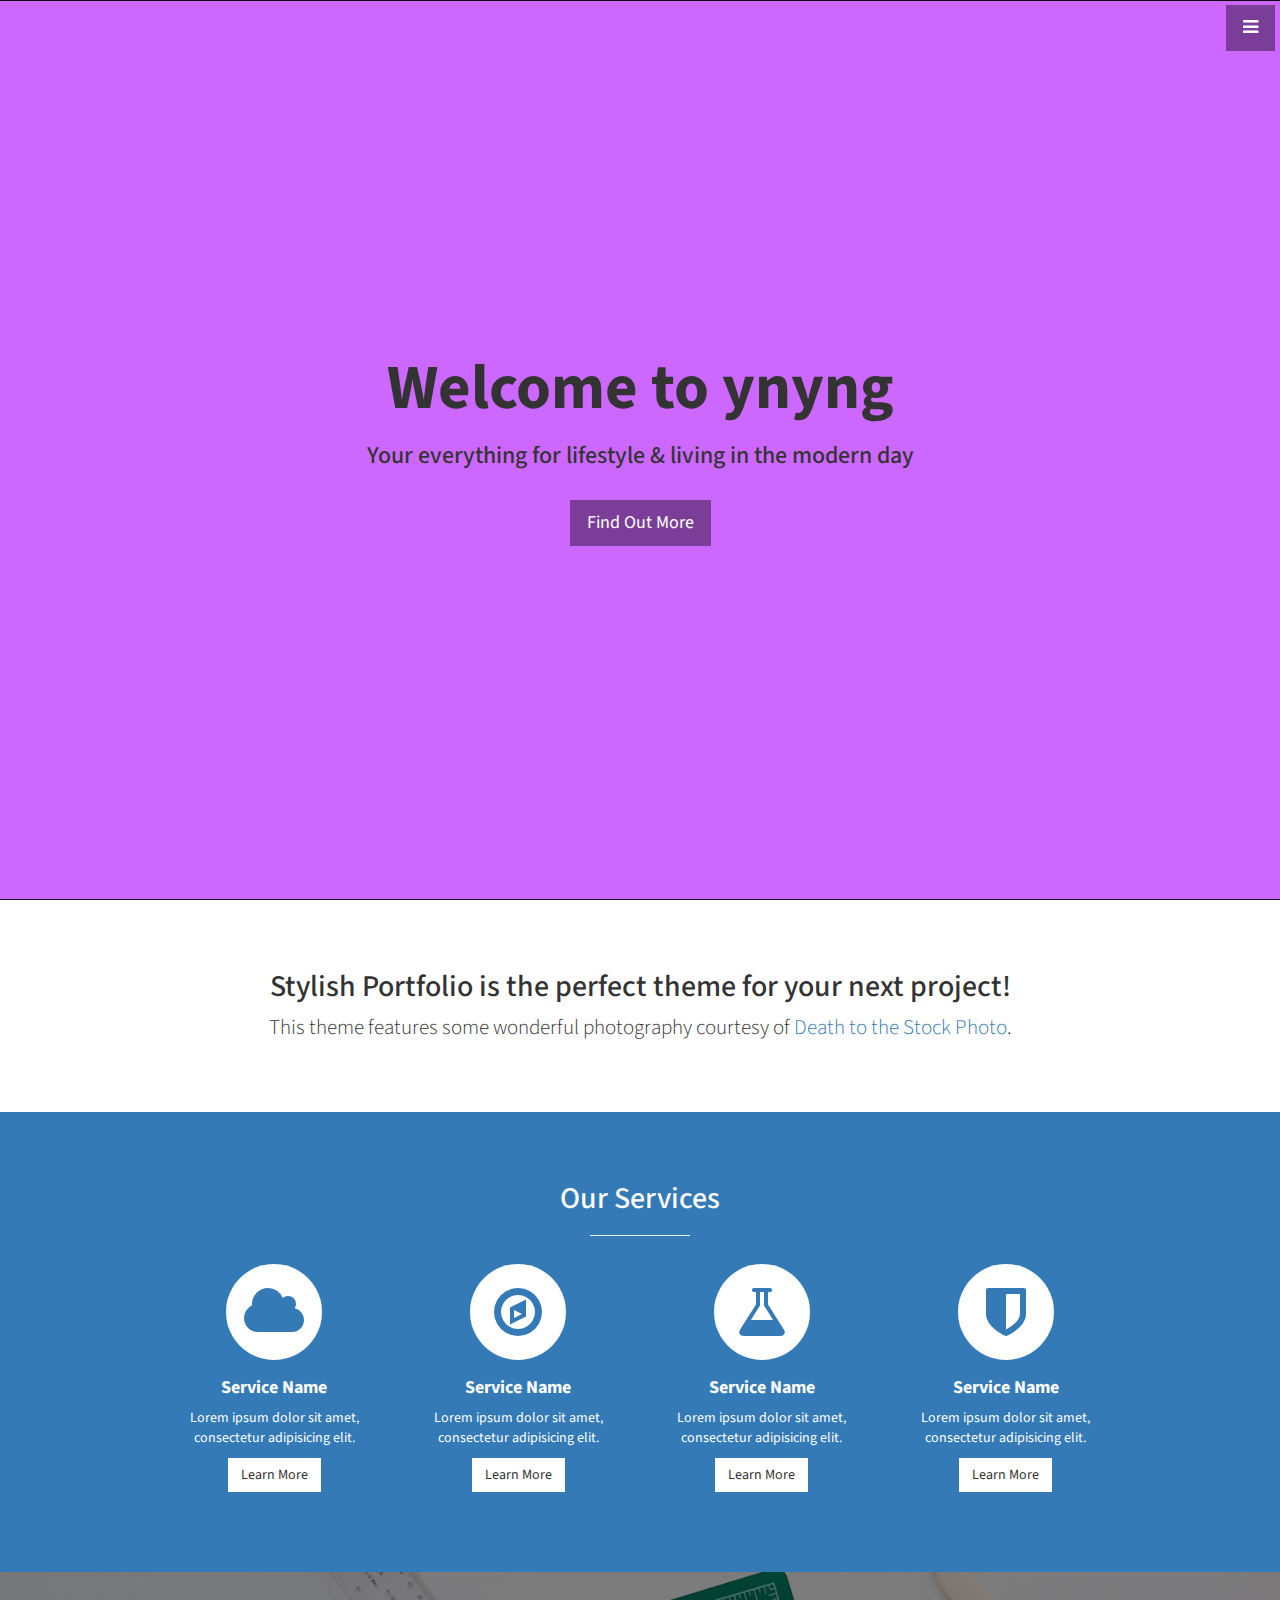
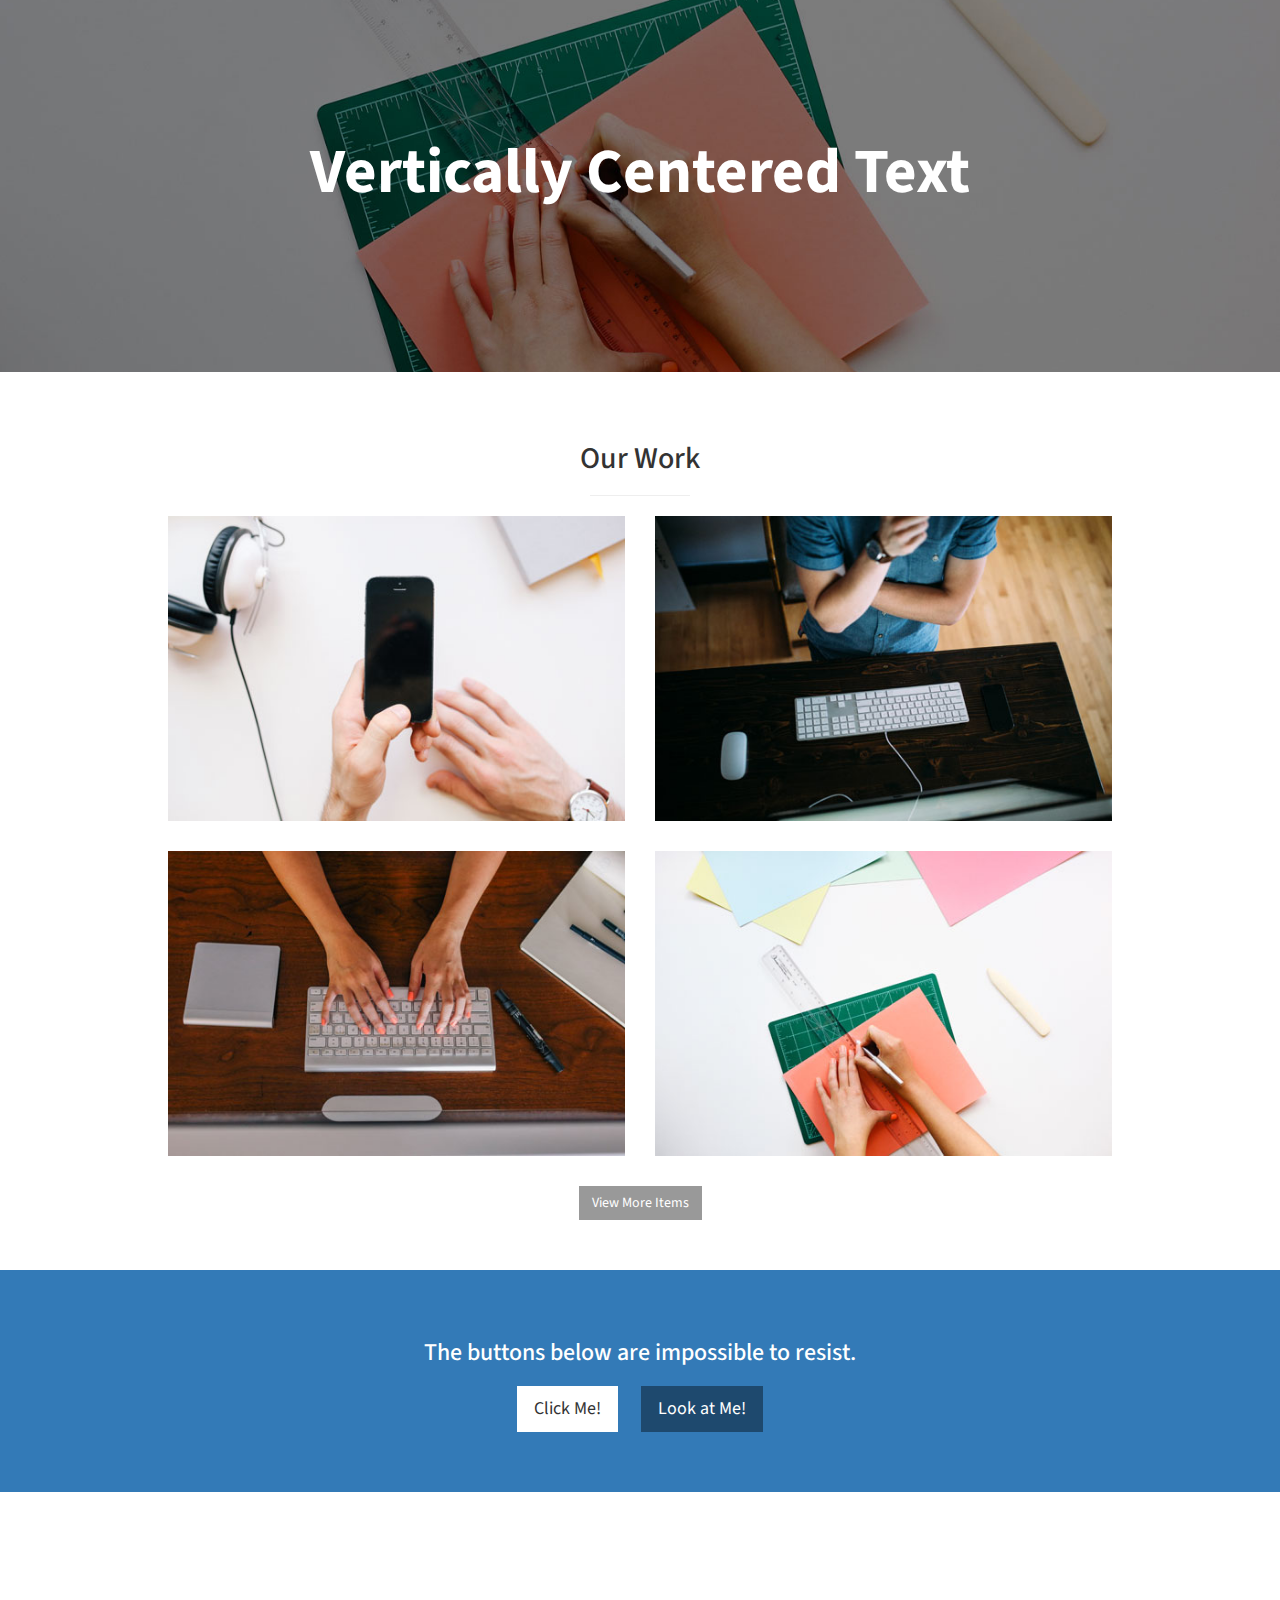
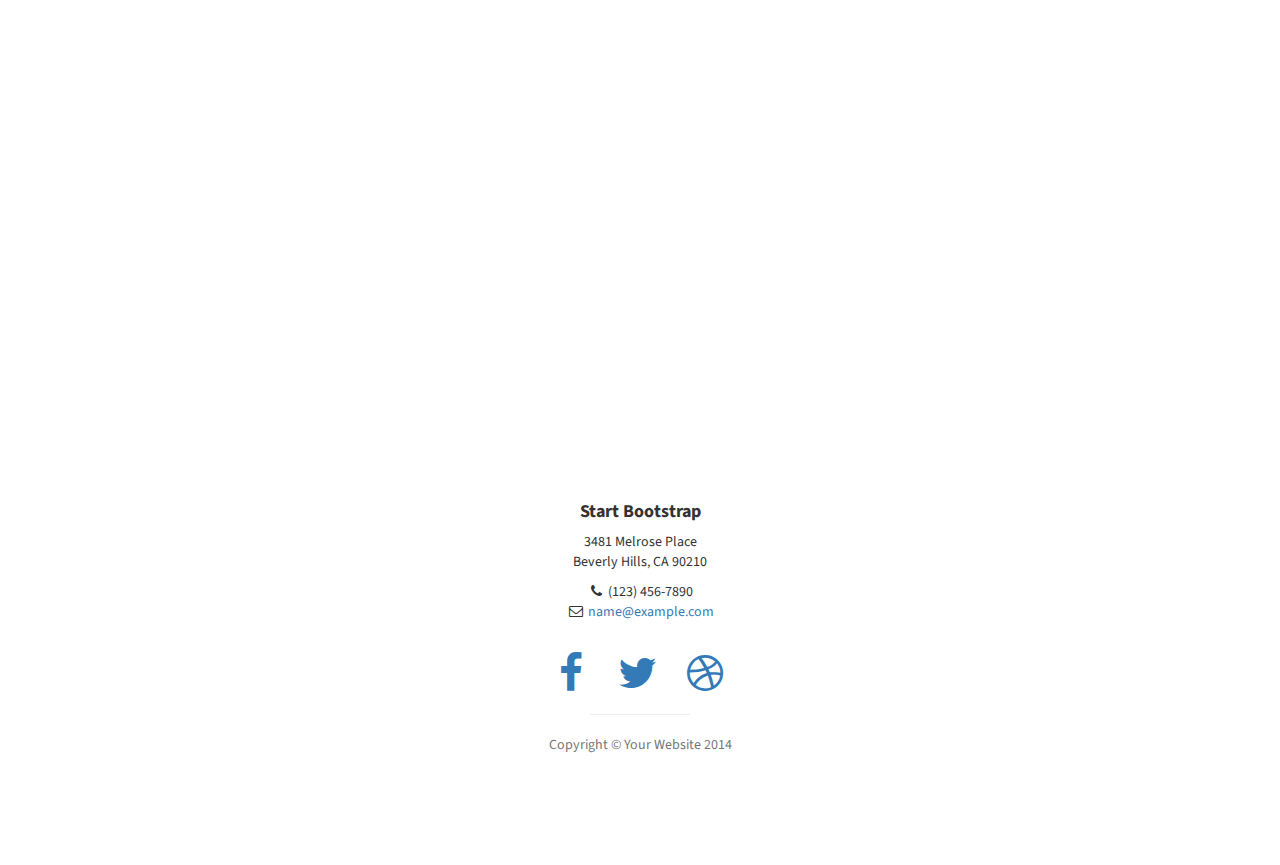
==== archive.html @ df7b53bc "Add files via upload" ====
<!DOCTYPE html>
<html lang="en">

<head>

    <meta charset="utf-8">
    <meta http-equiv="X-UA-Compatible" content="IE=edge">
    <meta name="viewport" content="width=device-width, initial-scale=1">
    <meta name="description" content="">
    <meta name="author" content="">

    <title>get it goin</title>

    <!-- Bootstrap Core CSS -->
    <link href="css/bootstrap.min.css" rel="stylesheet">

    <!-- Custom CSS -->
    <link href="css/stylish-portfolio.css" rel="stylesheet">

    <!-- Custom Fonts -->
    <link href="font-awesome/css/font-awesome.min.css" rel="stylesheet" type="text/css">
    <link href="https://fonts.googleapis.com/css?family=Source+Sans+Pro:300,400,700,300italic,400italic,700italic" rel="stylesheet" type="text/css">

    <!-- HTML5 Shim and Respond.js IE8 support of HTML5 elements and media queries -->
    <!-- WARNING: Respond.js doesn't work if you view the page via file:// -->
    <!--[if lt IE 9]>
        <script src="https://oss.maxcdn.com/libs/html5shiv/3.7.0/html5shiv.js"></script>
        <script src="https://oss.maxcdn.com/libs/respond.js/1.4.2/respond.min.js"></script>
    <![endif]-->

</head>

<body>

    <!-- Navigation -->
    <a id="menu-toggle" href="#" class="btn btn-dark btn-lg toggle"><i class="fa fa-bars"></i></a>
    <nav id="sidebar-wrapper">
        <ul class="sidebar-nav">
            <a id="menu-close" href="#" class="btn btn-light btn-lg pull-right toggle"><i class="fa fa-times"></i></a>
            <li class="sidebar-brand">
                <a href="#top" onclick=$("#menu-close").click();>Start Bootstrap</a>
            </li>
            <li>
                <a href="#top" onclick=$("#menu-close").click();>Shop</a>
            </li>
            <li>
                <a href="#about" onclick=$("#menu-close").click();>Eat</a>
            </li>
            <li>
                <a href="#services" onclick=$("#menu-close").click();>News</a>
            </li>
            <li>
                <a href="#portfolio" onclick=$("#menu-close").click();>Archive</a>
            </li>
            <li>
                <a href="#contact" onclick=$("#menu-close").click();>Contact</a>
            </li>
        </ul>
    </nav>

    <!-- Header -->
    <header id="top" class="header">
        <div class="text-vertical-center">
            <h1>Welcome to ynyng</h1>
            <h3>Your everything for lifestyle &amp; living in the modern day</h3>
            <br>
            <a href="#about" class="btn btn-dark btn-lg">Find Out More</a>
        </div>
    </header>

    <!-- About -->
    <section id="about" class="about">
        <div class="container">
            <div class="row">
                <div class="col-lg-12 text-center">
                    <h2>Stylish Portfolio is the perfect theme for your next project!</h2>
                    <p class="lead">This theme features some wonderful photography courtesy of <a target="_blank" href="http://join.deathtothestockphoto.com/">Death to the Stock Photo</a>.</p>
                </div>
            </div>
            <!-- /.row -->
        </div>
        <!-- /.container -->
    </section>

    <!-- Services -->
    <!-- The circle icons use Font Awesome's stacked icon classes. For more information, visit http://fontawesome.io/examples/ -->
    <section id="services" class="services bg-primary">
        <div class="container">
            <div class="row text-center">
                <div class="col-lg-10 col-lg-offset-1">
                    <h2>Our Services</h2>
                    <hr class="small">
                    <div class="row">
                        <div class="col-md-3 col-sm-6">
                            <div class="service-item">
                                <span class="fa-stack fa-4x">
                                <i class="fa fa-circle fa-stack-2x"></i>
                                <i class="fa fa-cloud fa-stack-1x text-primary"></i>
                            </span>
                                <h4>
                                    <strong>Service Name</strong>
                                </h4>
                                <p>Lorem ipsum dolor sit amet, consectetur adipisicing elit.</p>
                                <a href="#" class="btn btn-light">Learn More</a>
                            </div>
                        </div>
                        <div class="col-md-3 col-sm-6">
                            <div class="service-item">
                                <span class="fa-stack fa-4x">
                                <i class="fa fa-circle fa-stack-2x"></i>
                                <i class="fa fa-compass fa-stack-1x text-primary"></i>
                            </span>
                                <h4>
                                    <strong>Service Name</strong>
                                </h4>
                                <p>Lorem ipsum dolor sit amet, consectetur adipisicing elit.</p>
                                <a href="#" class="btn btn-light">Learn More</a>
                            </div>
                        </div>
                        <div class="col-md-3 col-sm-6">
                            <div class="service-item">
                                <span class="fa-stack fa-4x">
                                <i class="fa fa-circle fa-stack-2x"></i>
                                <i class="fa fa-flask fa-stack-1x text-primary"></i>
                            </span>
                                <h4>
                                    <strong>Service Name</strong>
                                </h4>
                                <p>Lorem ipsum dolor sit amet, consectetur adipisicing elit.</p>
                                <a href="#" class="btn btn-light">Learn More</a>
                            </div>
                        </div>
                        <div class="col-md-3 col-sm-6">
                            <div class="service-item">
                                <span class="fa-stack fa-4x">
                                <i class="fa fa-circle fa-stack-2x"></i>
                                <i class="fa fa-shield fa-stack-1x text-primary"></i>
                            </span>
                                <h4>
                                    <strong>Service Name</strong>
                                </h4>
                                <p>Lorem ipsum dolor sit amet, consectetur adipisicing elit.</p>
                                <a href="#" class="btn btn-light">Learn More</a>
                            </div>
                        </div>
                    </div>
                    <!-- /.row (nested) -->
                </div>
                <!-- /.col-lg-10 -->
            </div>
            <!-- /.row -->
        </div>
        <!-- /.container -->
    </section>

    <!-- Callout -->
    <aside class="callout">
        <div class="text-vertical-center">
            <h1>Vertically Centered Text</h1>
        </div>
    </aside>

    <!-- Portfolio -->
    <section id="portfolio" class="portfolio">
        <div class="container">
            <div class="row">
                <div class="col-lg-10 col-lg-offset-1 text-center">
                    <h2>Our Work</h2>
                    <hr class="small">
                    <div class="row">
                        <div class="col-md-6">
                            <div class="portfolio-item">
                                <a href="#">
                                    <img class="img-portfolio img-responsive" src="img/portfolio-1.jpg">
                                </a>
                            </div>
                        </div>
                        <div class="col-md-6">
                            <div class="portfolio-item">
                                <a href="#">
                                    <img class="img-portfolio img-responsive" src="img/portfolio-2.jpg">
                                </a>
                            </div>
                        </div>
                        <div class="col-md-6">
                            <div class="portfolio-item">
                                <a href="#">
                                    <img class="img-portfolio img-responsive" src="img/portfolio-3.jpg">
                                </a>
                            </div>
                        </div>
                        <div class="col-md-6">
                            <div class="portfolio-item">
                                <a href="#">
                                    <img class="img-portfolio img-responsive" src="img/portfolio-4.jpg">
                                </a>
                            </div>
                        </div>
                    </div>
                    <!-- /.row (nested) -->
                    <a href="#" class="btn btn-dark">View More Items</a>
                </div>
                <!-- /.col-lg-10 -->
            </div>
            <!-- /.row -->
        </div>
        <!-- /.container -->
    </section>

    <!-- Call to Action -->
    <aside class="call-to-action bg-primary">
        <div class="container">
            <div class="row">
                <div class="col-lg-12 text-center">
                    <h3>The buttons below are impossible to resist.</h3>
                    <a href="#" class="btn btn-lg btn-light">Click Me!</a>
                    <a href="#" class="btn btn-lg btn-dark">Look at Me!</a>
                </div>
            </div>
        </div>
    </aside>

    <!-- Map -->
    <section id="contact" class="map">
        <iframe width="100%" height="100%" frameborder="0" scrolling="no" marginheight="0" marginwidth="0" src="https://maps.google.com/maps?f=q&amp;source=s_q&amp;hl=en&amp;geocode=&amp;q=Twitter,+Inc.,+Market+Street,+San+Francisco,+CA&amp;aq=0&amp;oq=twitter&amp;sll=28.659344,-81.187888&amp;sspn=0.128789,0.264187&amp;ie=UTF8&amp;hq=Twitter,+Inc.,+Market+Street,+San+Francisco,+CA&amp;t=m&amp;z=15&amp;iwloc=A&amp;output=embed"></iframe>
        <br />
        <small>
            <a href="https://maps.google.com/maps?f=q&amp;source=embed&amp;hl=en&amp;geocode=&amp;q=Twitter,+Inc.,+Market+Street,+San+Francisco,+CA&amp;aq=0&amp;oq=twitter&amp;sll=28.659344,-81.187888&amp;sspn=0.128789,0.264187&amp;ie=UTF8&amp;hq=Twitter,+Inc.,+Market+Street,+San+Francisco,+CA&amp;t=m&amp;z=15&amp;iwloc=A"></a>
        </small>
    </section>

    <!-- Footer -->
    <footer>
        <div class="container">
            <div class="row">
                <div class="col-lg-10 col-lg-offset-1 text-center">
                    <h4><strong>Start Bootstrap</strong>
                    </h4>
                    <p>3481 Melrose Place
                        <br>Beverly Hills, CA 90210</p>
                    <ul class="list-unstyled">
                        <li><i class="fa fa-phone fa-fw"></i> (123) 456-7890</li>
                        <li><i class="fa fa-envelope-o fa-fw"></i> <a href="mailto:name@example.com">name@example.com</a>
                        </li>
                    </ul>
                    <br>
                    <ul class="list-inline">
                        <li>
                            <a href="#"><i class="fa fa-facebook fa-fw fa-3x"></i></a>
                        </li>
                        <li>
                            <a href="#"><i class="fa fa-twitter fa-fw fa-3x"></i></a>
                        </li>
                        <li>
                            <a href="#"><i class="fa fa-dribbble fa-fw fa-3x"></i></a>
                        </li>
                    </ul>
                    <hr class="small">
                    <p class="text-muted">Copyright &copy; Your Website 2014</p>
                </div>
            </div>
        </div>
        <a id="to-top" href="#top" class="btn btn-dark btn-lg"><i class="fa fa-chevron-up fa-fw fa-1x"></i></a>
    </footer>

    <!-- jQuery -->
    <script src="js/jquery.js"></script>

    <!-- Bootstrap Core JavaScript -->
    <script src="js/bootstrap.min.js"></script>

    <!-- Custom Theme JavaScript -->
    <script>
    // Closes the sidebar menu
    $("#menu-close").click(function(e) {
        e.preventDefault();
        $("#sidebar-wrapper").toggleClass("active");
    });
    // Opens the sidebar menu
    $("#menu-toggle").click(function(e) {
        e.preventDefault();
        $("#sidebar-wrapper").toggleClass("active");
    });
    // Scrolls to the selected menu item on the page
    $(function() {
        $('a[href*=#]:not([href=#],[data-toggle],[data-target],[data-slide])').click(function() {
            if (location.pathname.replace(/^\//, '') == this.pathname.replace(/^\//, '') || location.hostname == this.hostname) {
                var target = $(this.hash);
                target = target.length ? target : $('[name=' + this.hash.slice(1) + ']');
                if (target.length) {
                    $('html,body').animate({
                        scrollTop: target.offset().top
                    }, 1000);
                    return false;
                }
            }
        });
    });
    //#to-top button appears after scrolling
    var fixed = false;
    $(document).scroll(function() {
        if ($(this).scrollTop() > 250) {
            if (!fixed) {
                fixed = true;
                // $('#to-top').css({position:'fixed', display:'block'});
                $('#to-top').show("slow", function() {
                    $('#to-top').css({
                        position: 'fixed',
                        display: 'block'
                    });
                });
            }
        } else {
            if (fixed) {
                fixed = false;
                $('#to-top').hide("slow", function() {
                    $('#to-top').css({
                        display: 'none'
                    });
                });
            }
        }
    });
    // Disable Google Maps scrolling
    // See http://stackoverflow.com/a/25904582/1607849
    // Disable scroll zooming and bind back the click event
    var onMapMouseleaveHandler = function(event) {
        var that = $(this);
        that.on('click', onMapClickHandler);
        that.off('mouseleave', onMapMouseleaveHandler);
        that.find('iframe').css("pointer-events", "none");
    }
    var onMapClickHandler = function(event) {
            var that = $(this);
            // Disable the click handler until the user leaves the map area
            that.off('click', onMapClickHandler);
            // Enable scrolling zoom
            that.find('iframe').css("pointer-events", "auto");
            // Handle the mouse leave event
            that.on('mouseleave', onMapMouseleaveHandler);
        }
        // Enable map zooming with mouse scroll when the user clicks the map
    $('.map').on('click', onMapClickHandler);
    </script>

</body>

</html>
---- css/stylish-portfolio.css ----
/*!
 * Start Bootstrap - Stylish Portfolio (http://startbootstrap.com/)
 * Copyright 2013-2016 Start Bootstrap
 * Licensed under MIT (https://github.com/BlackrockDigital/startbootstrap/blob/gh-pages/LICENSE)
 */

/* Global Styles */

html,
body {
    width: 100%;
    height: 100%;
}

body {
    font-family: "Source Sans Pro","Helvetica Neue",Helvetica,Arial,sans-serif;
}

.text-vertical-center {
    display: table-cell;
    text-align: center;
    vertical-align: middle;
}

.text-vertical-center h1 {
    margin: 0;
    padding: 0;
    font-size: 4.5em;
    font-weight: 700;
}

/* Custom Button Styles */

.btn-dark {
    border-radius: 0;
    color: #fff;
    background-color: rgba(0,0,0,0.4);
}

.btn-dark:hover,
.btn-dark:focus,
.btn-dark:active {
    color: #fff;
    background-color: rgba(0,0,0,0.7);
}

.btn-light {
    border-radius: 0;
    color: #333;
    background-color: rgb(255,255,255);
}

.btn-light:hover,
.btn-light:focus,
.btn-light:active {
    color: #333;
    background-color: rgba(255,255,255,0.8);
}

/* Custom Horizontal Rule */

hr.small {
    max-width: 100px;
}

/* Side Menu */

#sidebar-wrapper {
    z-index: 1000;
    position: fixed;
    right: 0;
    width: 250px;
    height: 100%;
    transform: translateX(250px);
    overflow-y: auto;
    background: #222;
    -webkit-transition: all 0.4s ease 0s;
    -moz-transition: all 0.4s ease 0s;
    -ms-transition: all 0.4s ease 0s;
    -o-transition: all 0.4s ease 0s;
    transition: all 0.4s ease 0s;
}

.sidebar-nav {
    position: absolute;
    top: 0;
    width: 250px;
    margin: 0;
    padding: 0;
    list-style: none;
}

.sidebar-nav li {
    text-indent: 20px;
    line-height: 40px;
}

.sidebar-nav li a {
    display: block;
    text-decoration: none;
    color: #999;
}

.sidebar-nav li a:hover {
    text-decoration: none;
    color: #fff;
    background: rgba(255,255,255,0.2);
}

.sidebar-nav li a:active,
.sidebar-nav li a:focus {
    text-decoration: none;
}

.sidebar-nav > .sidebar-brand {
    height: 55px;
    font-size: 18px;
    line-height: 55px;
}

.sidebar-nav > .sidebar-brand a {
    color: #999;
}

.sidebar-nav > .sidebar-brand a:hover {
    color: #fff;
    background: none;
}

#menu-toggle {
    z-index: 1;
    position: fixed;
    top: 0;
    right: 0;
}

#sidebar-wrapper.active {
    right: 250px;
    width: 250px;
    -webkit-transition: all 0.4s ease 0s;
    -moz-transition: all 0.4s ease 0s;
    -ms-transition: all 0.4s ease 0s;
    -o-transition: all 0.4s ease 0s;
    transition: all 0.4s ease 0s;
}

.toggle {
    margin: 5px 5px 0 0;
}

/* Header */

.header {
    display: table;
    position: relative;
    width: 100%;
    height: 100%;
    background: url(../img/rect2985.png) no-repeat center center scroll;
    -webkit-background-size: cover;
    -moz-background-size: cover;
    background-size: cover;
    -o-background-size: cover;
}

/* About */

.about {
    padding: 50px 0;
}

/* Services */

.services {
    padding: 50px 0;
}

.service-item {
    margin-bottom: 30px;
}

/* Callout */

.callout {
    display: table;
    width: 100%;
    height: 400px;
    color: #fff;
    background: url(../img/callout.jpg) no-repeat center center scroll;
    -webkit-background-size: cover;
    -moz-background-size: cover;
    background-size: cover;
    -o-background-size: cover;
}

/* Portfolio */

.portfolio {
    padding: 50px 0;
}

.portfolio-item {
    margin-bottom: 30px;
}

.img-portfolio {
    margin: 0 auto;
}

.img-portfolio:hover {
    opacity: 0.8;
}

/* Call to Action */

.call-to-action {
    padding: 50px 0;
}

.call-to-action .btn {
    margin: 10px;
}

/* Map */

.map {
    height: 500px;
}

@media(max-width:768px) {
    .map {
        height: 75%;
    }
}

.map iframe {
    pointer-events: none;
}

/* Footer */

footer {
    padding: 100px 0;
}

#to-top {
  display: none;
  position: fixed;
  bottom: 5px;
  right: 5px;
}
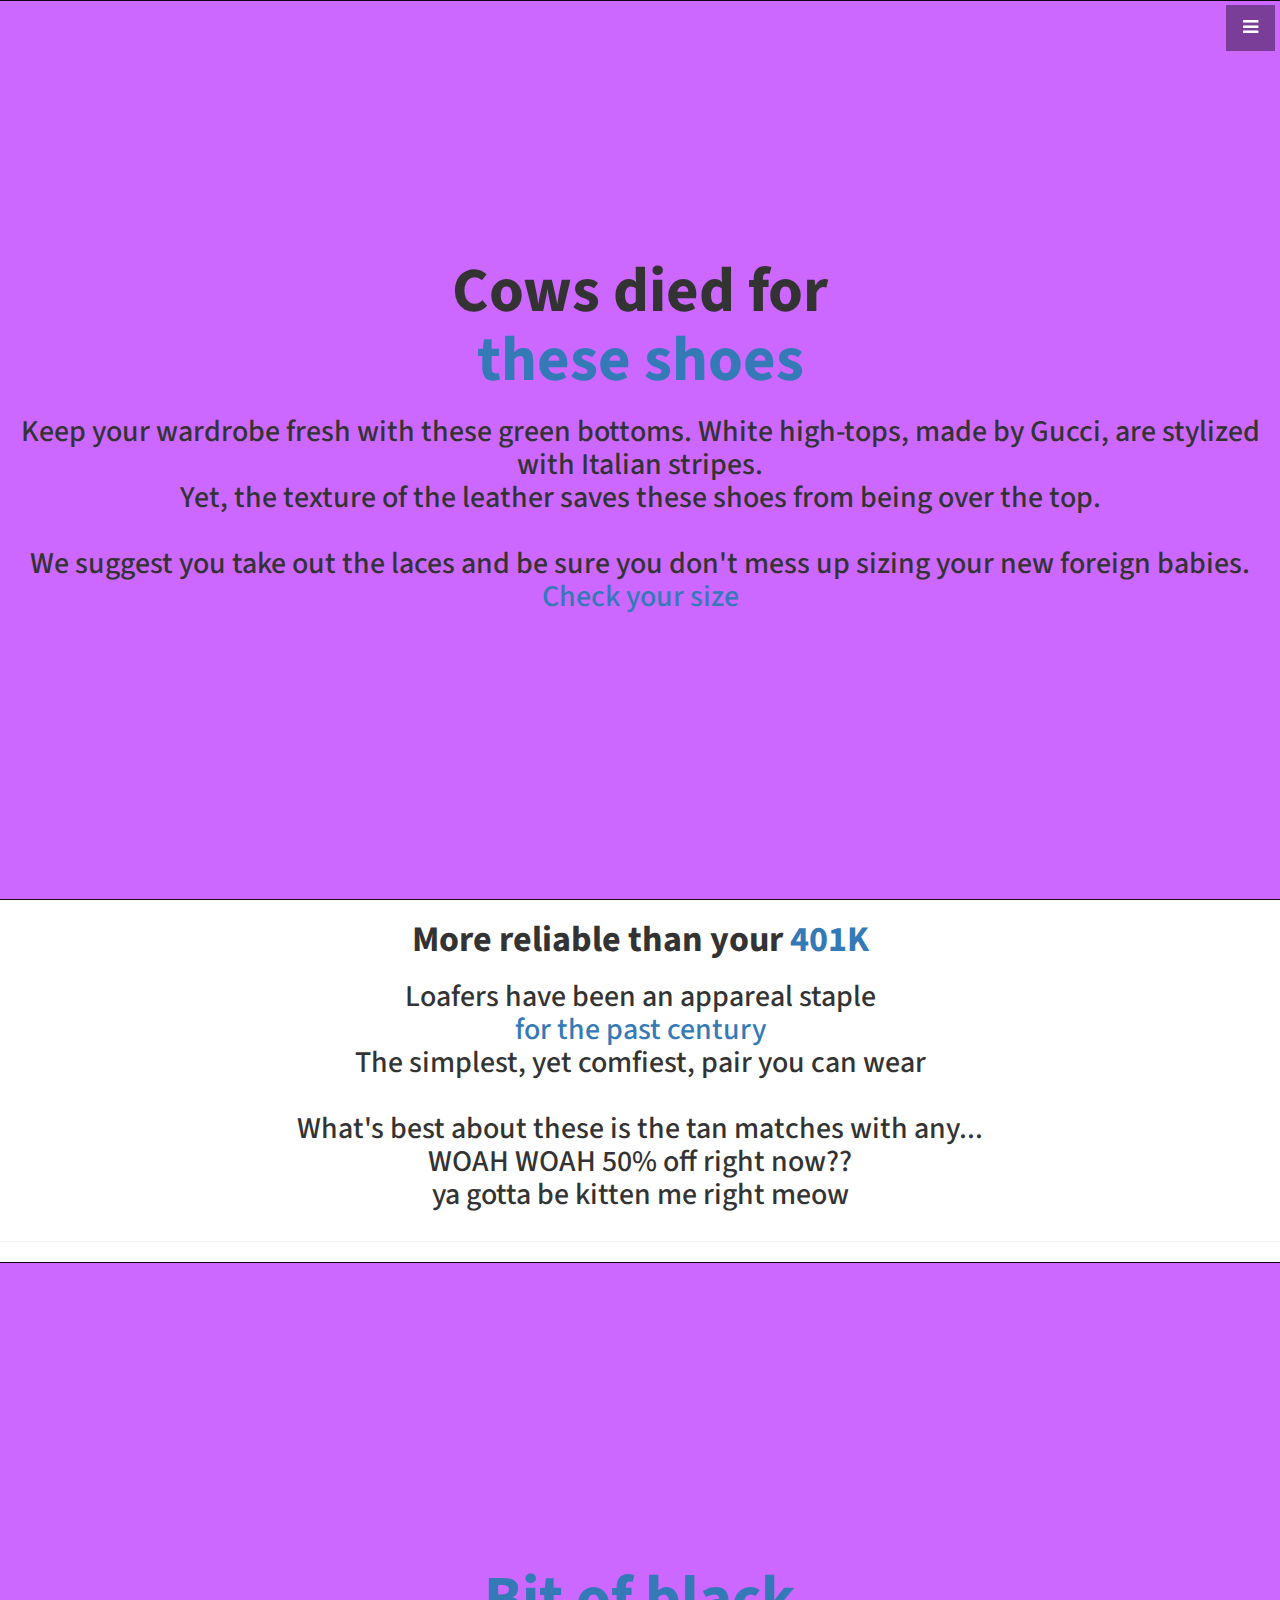
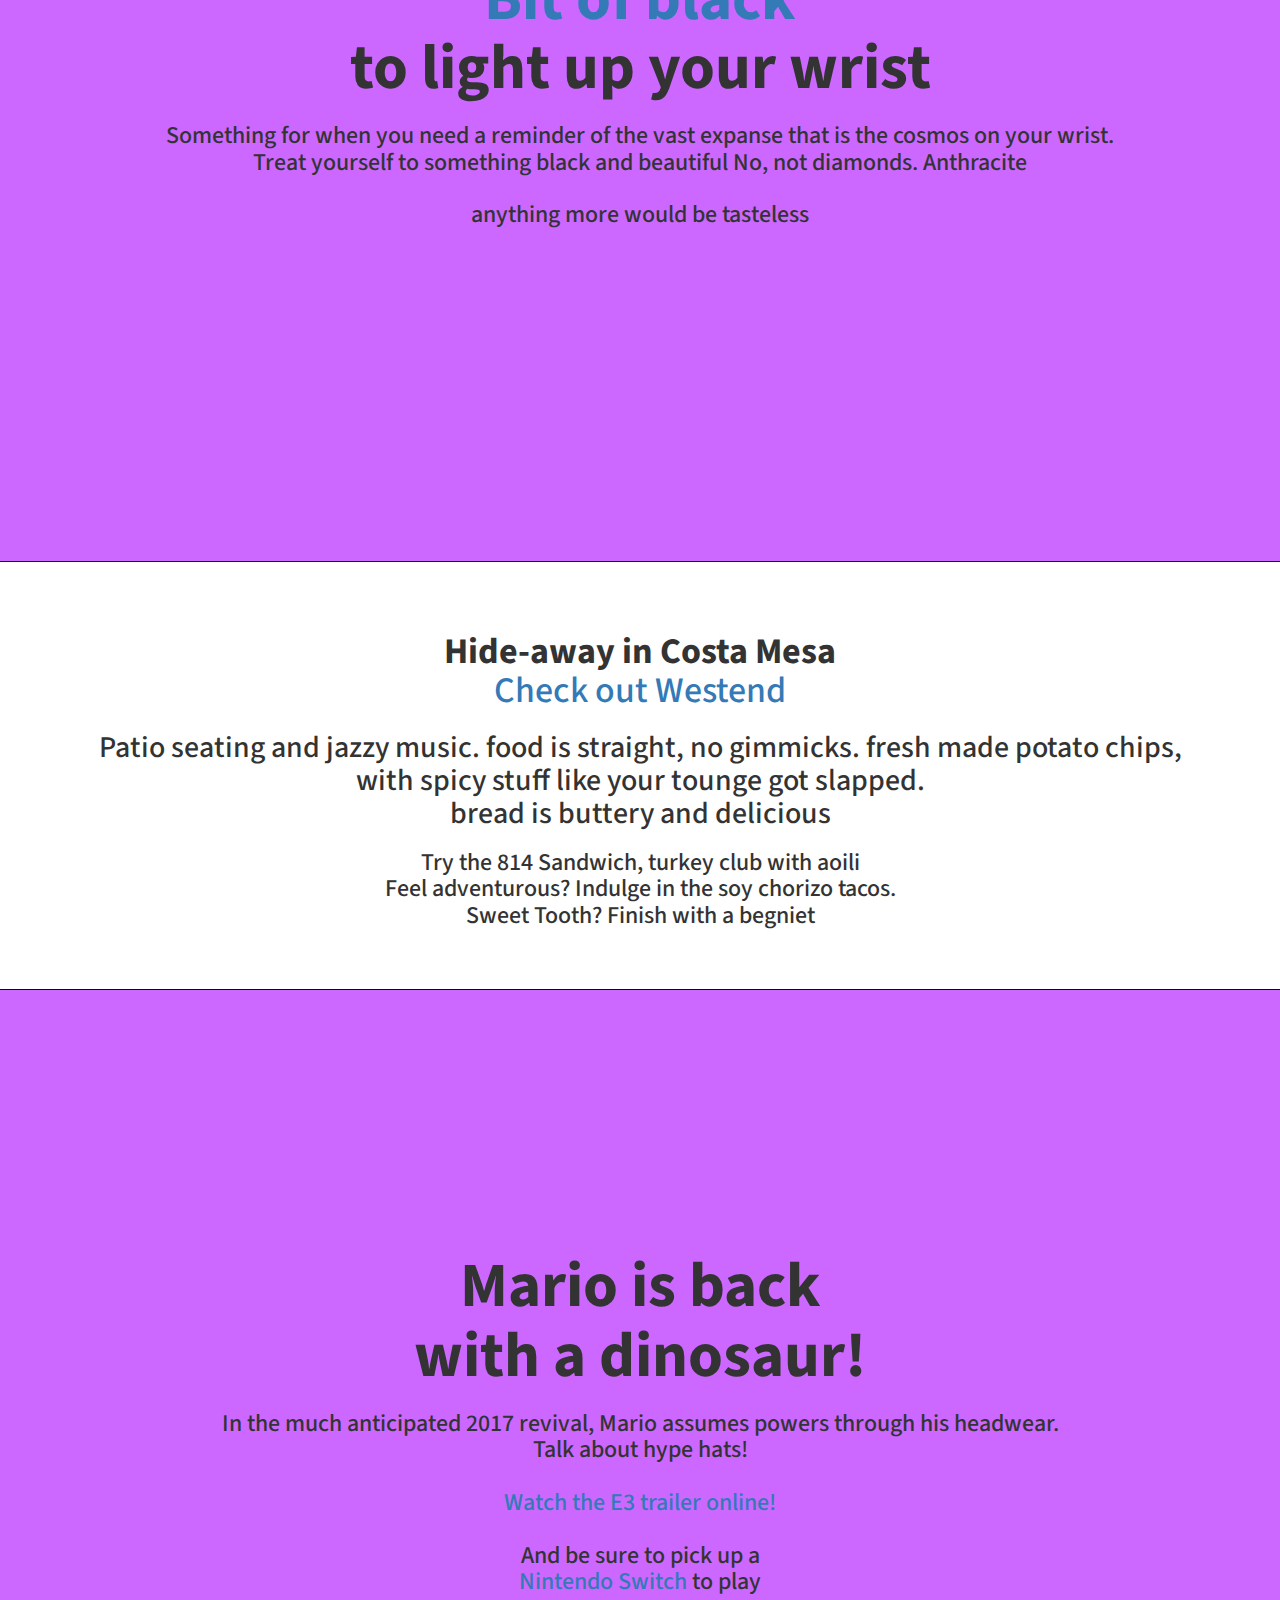
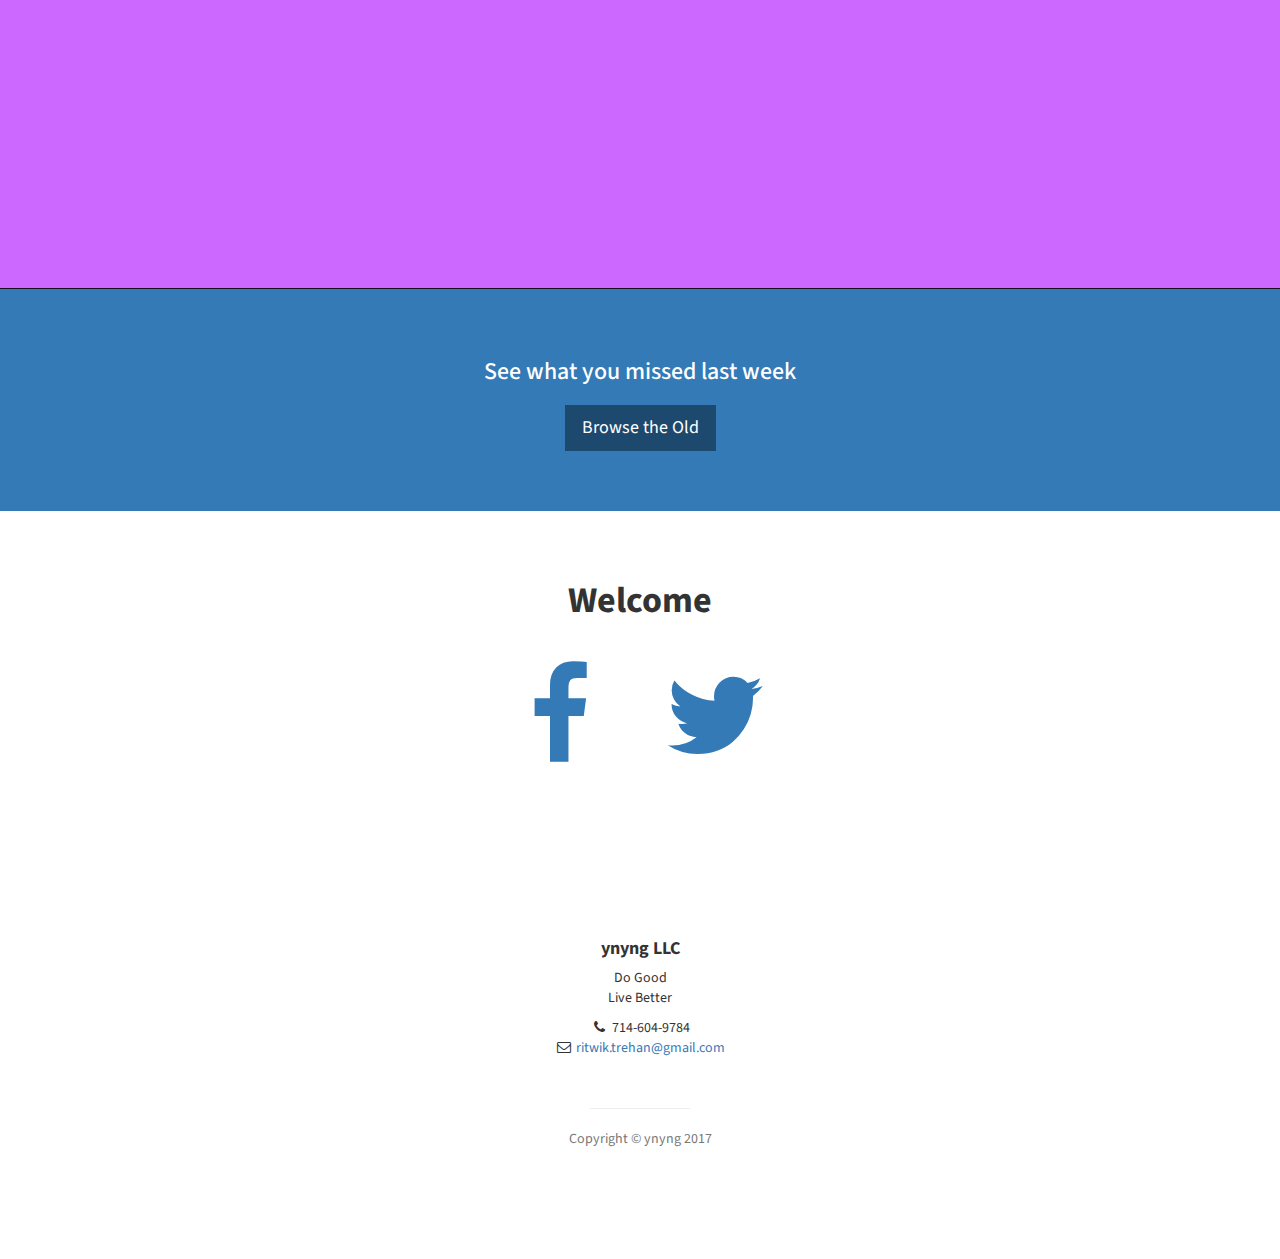
==== commit 13ee758a: "Add files via upload" ====
--- a/archive.html
+++ b/archive.html
@@ -9,7 +9,7 @@
     <meta name="description" content="">
     <meta name="author" content="">
 
-    <title>get it goin</title>
+    <title>for your Lifestyle</title>
 
     <!-- Bootstrap Core CSS -->
     <link href="css/bootstrap.min.css" rel="stylesheet">
@@ -38,225 +38,162 @@
         <ul class="sidebar-nav">
             <a id="menu-close" href="#" class="btn btn-light btn-lg pull-right toggle"><i class="fa fa-times"></i></a>
             <li class="sidebar-brand">
-                <a href="#top" onclick=$("#menu-close").click();>Start Bootstrap</a>
-            </li>
-            <li>
-                <a href="#top" onclick=$("#menu-close").click();>Shop</a>
-            </li>
-            <li>
-                <a href="#about" onclick=$("#menu-close").click();>Eat</a>
-            </li>
-            <li>
-                <a href="#services" onclick=$("#menu-close").click();>News</a>
-            </li>
-            <li>
-                <a href="#portfolio" onclick=$("#menu-close").click();>Archive</a>
+                <a href="#top" onclick=$("#menu-close").click();>Splash</a>
+            </li>
+            <li>
+                <a href="#shop" onclick=$("#menu-close").click();>Shop</a>
+            </li>
+            <li>
+                <a href="#eat" onclick=$("#menu-close").click();>Eat</a>
+            </li>
+            <li>
+                <a href="#news" onclick=$("#menu-close").click();>News</a>
+            </li>
+            <li>
+                <a href="#portfolio" onclick=$("#menu-close").click();>portfolio</a>
             </li>
             <li>
                 <a href="#contact" onclick=$("#menu-close").click();>Contact</a>
             </li>
         </ul>
     </nav>
-
-    <!-- Header -->
-    <header id="top" class="header">
+    
+     
+
+    <!-- top stories -->
+    <header id="shop" class="header">
         <div class="text-vertical-center">
-            <h1>Welcome to ynyng</h1>
-            <h3>Your everything for lifestyle &amp; living in the modern day</h3>
+            <h1>Cows died for<br><a href="https://goo.gl/TDGsbz">these shoes</a></h1>
+            <h2>Keep your wardrobe fresh with these green bottoms.
+White high-tops, made by Gucci, are stylized with Italian stripes. <br>
+Yet, the texture of the leather saves these shoes from being over the top.
+<br><br>
+We suggest you take out the laces
+and be sure you don't mess up 
+sizing your new foreign babies. <br>
+            <a href="https://goo.gl/jdcYdY">Check your size</a></h2>
             <br>
-            <a href="#about" class="btn btn-dark btn-lg">Find Out More</a>
-        </div>
+        </div>
+            
     </header>
-
+    
+     <div class="container">
+            <div class="row">
+                <div class="col-lg-12 text-center">
+                    <h1><strong>More reliable than your <a href="https://goo.gl/5sUaxk">401K</a></strong></h1>
+                    <h2>Loafers have been an appareal staple<br> <a href="https://goo.gl/6dGS4u">for the past century</a><br>
+The simplest, yet comfiest, pair you can wear<br><br>
+What's best about these is the tan matches with any... <br> WOAH WOAH 50% off right now?? <br>
+ya gotta be kitten me right meow</h2>
+                
+                </div>
+            </div>
+        </div>
+    
+    
+    <hr>
+    
+    
+    <header id="wop" class="header">
+        <div class="text-vertical-center">
+            <h1><a href="https://goo.gl/TgMPKT">Bit of black</a> <br> to light up your wrist</h1>
+            <h3>Something for when you need a reminder of the vast expanse that is the cosmos
+on your wrist. <br>Treat yourself to something black and beautiful
+No, not diamonds. Anthracite<br><br>
+anything more would be tasteless<br></h3>
+            <br>
+        </div>
+    </header>
+    
+    
     <!-- About -->
-    <section id="about" class="about">
+    <section id="eat" class="about">
         <div class="container">
             <div class="row">
                 <div class="col-lg-12 text-center">
-                    <h2>Stylish Portfolio is the perfect theme for your next project!</h2>
-                    <p class="lead">This theme features some wonderful photography courtesy of <a target="_blank" href="http://join.deathtothestockphoto.com/">Death to the Stock Photo</a>.</p>
+                    <h1><strong>Hide-away in Costa Mesa</strong><br><a href="https://goo.gl/UyGnBj">Check out Westend</a></h1>
+                    <h2>Patio seating and jazzy music. food is straight, no gimmicks. fresh made potato chips, with spicy stuff like your tounge got slapped.<br>
+bread is buttery and delicious<br></h2>
+                    <h3>Try the 814 Sandwich, turkey club with aoili<br>
+                    Feel adventurous? Indulge in the soy chorizo tacos.<br> Sweet Tooth? Finish with a begniet</h3>
                 </div>
             </div>
             <!-- /.row -->
         </div>
         <!-- /.container -->
     </section>
-
-    <!-- Services -->
-    <!-- The circle icons use Font Awesome's stacked icon classes. For more information, visit http://fontawesome.io/examples/ -->
-    <section id="services" class="services bg-primary">
-        <div class="container">
-            <div class="row text-center">
-                <div class="col-lg-10 col-lg-offset-1">
-                    <h2>Our Services</h2>
-                    <hr class="small">
-                    <div class="row">
-                        <div class="col-md-3 col-sm-6">
-                            <div class="service-item">
-                                <span class="fa-stack fa-4x">
-                                <i class="fa fa-circle fa-stack-2x"></i>
-                                <i class="fa fa-cloud fa-stack-1x text-primary"></i>
-                            </span>
-                                <h4>
-                                    <strong>Service Name</strong>
-                                </h4>
-                                <p>Lorem ipsum dolor sit amet, consectetur adipisicing elit.</p>
-                                <a href="#" class="btn btn-light">Learn More</a>
-                            </div>
-                        </div>
-                        <div class="col-md-3 col-sm-6">
-                            <div class="service-item">
-                                <span class="fa-stack fa-4x">
-                                <i class="fa fa-circle fa-stack-2x"></i>
-                                <i class="fa fa-compass fa-stack-1x text-primary"></i>
-                            </span>
-                                <h4>
-                                    <strong>Service Name</strong>
-                                </h4>
-                                <p>Lorem ipsum dolor sit amet, consectetur adipisicing elit.</p>
-                                <a href="#" class="btn btn-light">Learn More</a>
-                            </div>
-                        </div>
-                        <div class="col-md-3 col-sm-6">
-                            <div class="service-item">
-                                <span class="fa-stack fa-4x">
-                                <i class="fa fa-circle fa-stack-2x"></i>
-                                <i class="fa fa-flask fa-stack-1x text-primary"></i>
-                            </span>
-                                <h4>
-                                    <strong>Service Name</strong>
-                                </h4>
-                                <p>Lorem ipsum dolor sit amet, consectetur adipisicing elit.</p>
-                                <a href="#" class="btn btn-light">Learn More</a>
-                            </div>
-                        </div>
-                        <div class="col-md-3 col-sm-6">
-                            <div class="service-item">
-                                <span class="fa-stack fa-4x">
-                                <i class="fa fa-circle fa-stack-2x"></i>
-                                <i class="fa fa-shield fa-stack-1x text-primary"></i>
-                            </span>
-                                <h4>
-                                    <strong>Service Name</strong>
-                                </h4>
-                                <p>Lorem ipsum dolor sit amet, consectetur adipisicing elit.</p>
-                                <a href="#" class="btn btn-light">Learn More</a>
-                            </div>
-                        </div>
-                    </div>
-                    <!-- /.row (nested) -->
-                </div>
-                <!-- /.col-lg-10 -->
-            </div>
-            <!-- /.row -->
-        </div>
-        <!-- /.container -->
-    </section>
-
-    <!-- Callout -->
-    <aside class="callout">
+    
+    
+    
+    <header id="news" class="header">
         <div class="text-vertical-center">
-            <h1>Vertically Centered Text</h1>
-        </div>
-    </aside>
-
-    <!-- Portfolio -->
-    <section id="portfolio" class="portfolio">
-        <div class="container">
-            <div class="row">
-                <div class="col-lg-10 col-lg-offset-1 text-center">
-                    <h2>Our Work</h2>
-                    <hr class="small">
-                    <div class="row">
-                        <div class="col-md-6">
-                            <div class="portfolio-item">
-                                <a href="#">
-                                    <img class="img-portfolio img-responsive" src="img/portfolio-1.jpg">
-                                </a>
-                            </div>
-                        </div>
-                        <div class="col-md-6">
-                            <div class="portfolio-item">
-                                <a href="#">
-                                    <img class="img-portfolio img-responsive" src="img/portfolio-2.jpg">
-                                </a>
-                            </div>
-                        </div>
-                        <div class="col-md-6">
-                            <div class="portfolio-item">
-                                <a href="#">
-                                    <img class="img-portfolio img-responsive" src="img/portfolio-3.jpg">
-                                </a>
-                            </div>
-                        </div>
-                        <div class="col-md-6">
-                            <div class="portfolio-item">
-                                <a href="#">
-                                    <img class="img-portfolio img-responsive" src="img/portfolio-4.jpg">
-                                </a>
-                            </div>
-                        </div>
-                    </div>
-                    <!-- /.row (nested) -->
-                    <a href="#" class="btn btn-dark">View More Items</a>
-                </div>
-                <!-- /.col-lg-10 -->
-            </div>
-            <!-- /.row -->
-        </div>
-        <!-- /.container -->
-    </section>
+            <h1>Mario is back<br>with a dinosaur!</h1>
+            <h3>
+In the much anticipated 2017 revival, Mario assumes powers through his headwear. <br>Talk about hype hats! <br><br>
+
+                <a href="https://goo.gl/eKQQ19">Watch the E3 trailer online!</a><br><br>
+
+And be sure to pick up a <br>
+<a href="https://goo.gl/nBLzbT">Nintendo Switch</a> to play <br></h3>
+            <br>
+        </div>
+    </header>
+    
+    
+
+
 
     <!-- Call to Action -->
     <aside class="call-to-action bg-primary">
         <div class="container">
             <div class="row">
                 <div class="col-lg-12 text-center">
-                    <h3>The buttons below are impossible to resist.</h3>
-                    <a href="#" class="btn btn-lg btn-light">Click Me!</a>
-                    <a href="#" class="btn btn-lg btn-dark">Look at Me!</a>
+                    <h3>See what you missed last week</h3>
+                   <a href="archive.html" class="btn btn-dark btn-lg">Browse the Old</a>
                 </div>
             </div>
         </div>
     </aside>
 
-    <!-- Map -->
-    <section id="contact" class="map">
-        <iframe width="100%" height="100%" frameborder="0" scrolling="no" marginheight="0" marginwidth="0" src="https://maps.google.com/maps?f=q&amp;source=s_q&amp;hl=en&amp;geocode=&amp;q=Twitter,+Inc.,+Market+Street,+San+Francisco,+CA&amp;aq=0&amp;oq=twitter&amp;sll=28.659344,-81.187888&amp;sspn=0.128789,0.264187&amp;ie=UTF8&amp;hq=Twitter,+Inc.,+Market+Street,+San+Francisco,+CA&amp;t=m&amp;z=15&amp;iwloc=A&amp;output=embed"></iframe>
-        <br />
-        <small>
-            <a href="https://maps.google.com/maps?f=q&amp;source=embed&amp;hl=en&amp;geocode=&amp;q=Twitter,+Inc.,+Market+Street,+San+Francisco,+CA&amp;aq=0&amp;oq=twitter&amp;sll=28.659344,-81.187888&amp;sspn=0.128789,0.264187&amp;ie=UTF8&amp;hq=Twitter,+Inc.,+Market+Street,+San+Francisco,+CA&amp;t=m&amp;z=15&amp;iwloc=A"></a>
-        </small>
-    </section>
-
-    <!-- Footer -->
-    <footer>
-        <div class="container">
-            <div class="row">
-                <div class="col-lg-10 col-lg-offset-1 text-center">
-                    <h4><strong>Start Bootstrap</strong>
-                    </h4>
-                    <p>3481 Melrose Place
-                        <br>Beverly Hills, CA 90210</p>
-                    <ul class="list-unstyled">
-                        <li><i class="fa fa-phone fa-fw"></i> (123) 456-7890</li>
-                        <li><i class="fa fa-envelope-o fa-fw"></i> <a href="mailto:name@example.com">name@example.com</a>
-                        </li>
-                    </ul>
-                    <br>
-                    <ul class="list-inline">
+<!-- About -->
+    <section id="top" class="about">
+        <div class="container">
+            <div class="row text-center">
+                <h1><strong>Welcome</strong><br><br>
+                <ul class="list-inline">
                         <li>
                             <a href="#"><i class="fa fa-facebook fa-fw fa-3x"></i></a>
                         </li>
                         <li>
                             <a href="#"><i class="fa fa-twitter fa-fw fa-3x"></i></a>
                         </li>
-                        <li>
-                            <a href="#"><i class="fa fa-dribbble fa-fw fa-3x"></i></a>
+                    </ul>
+                </h1>
+            </div>
+            <!-- /.row -->
+        </div>
+        <!-- /.container -->
+    </section>
+
+
+    <!-- Footer -->
+    <footer>
+        <div class="container">
+            <div class="row">
+                <div class="col-lg-10 col-lg-offset-1 text-center">
+                    <h4><strong>ynyng LLC</strong>
+                    </h4>
+                    <p>Do Good
+                        <br>Live Better</p>
+                    <ul class="list-unstyled">
+                        <li><i class="fa fa-phone fa-fw"></i> 714-604-9784</li>
+                        <li><i class="fa fa-envelope-o fa-fw"></i> <a href="mailto:name@example.com">ritwik.trehan@gmail.com</a>
                         </li>
                     </ul>
+                    <br>
+                    
                     <hr class="small">
-                    <p class="text-muted">Copyright &copy; Your Website 2014</p>
+                    <p class="text-muted">Copyright &copy; ynyng 2017</p>
                 </div>
             </div>
         </div>
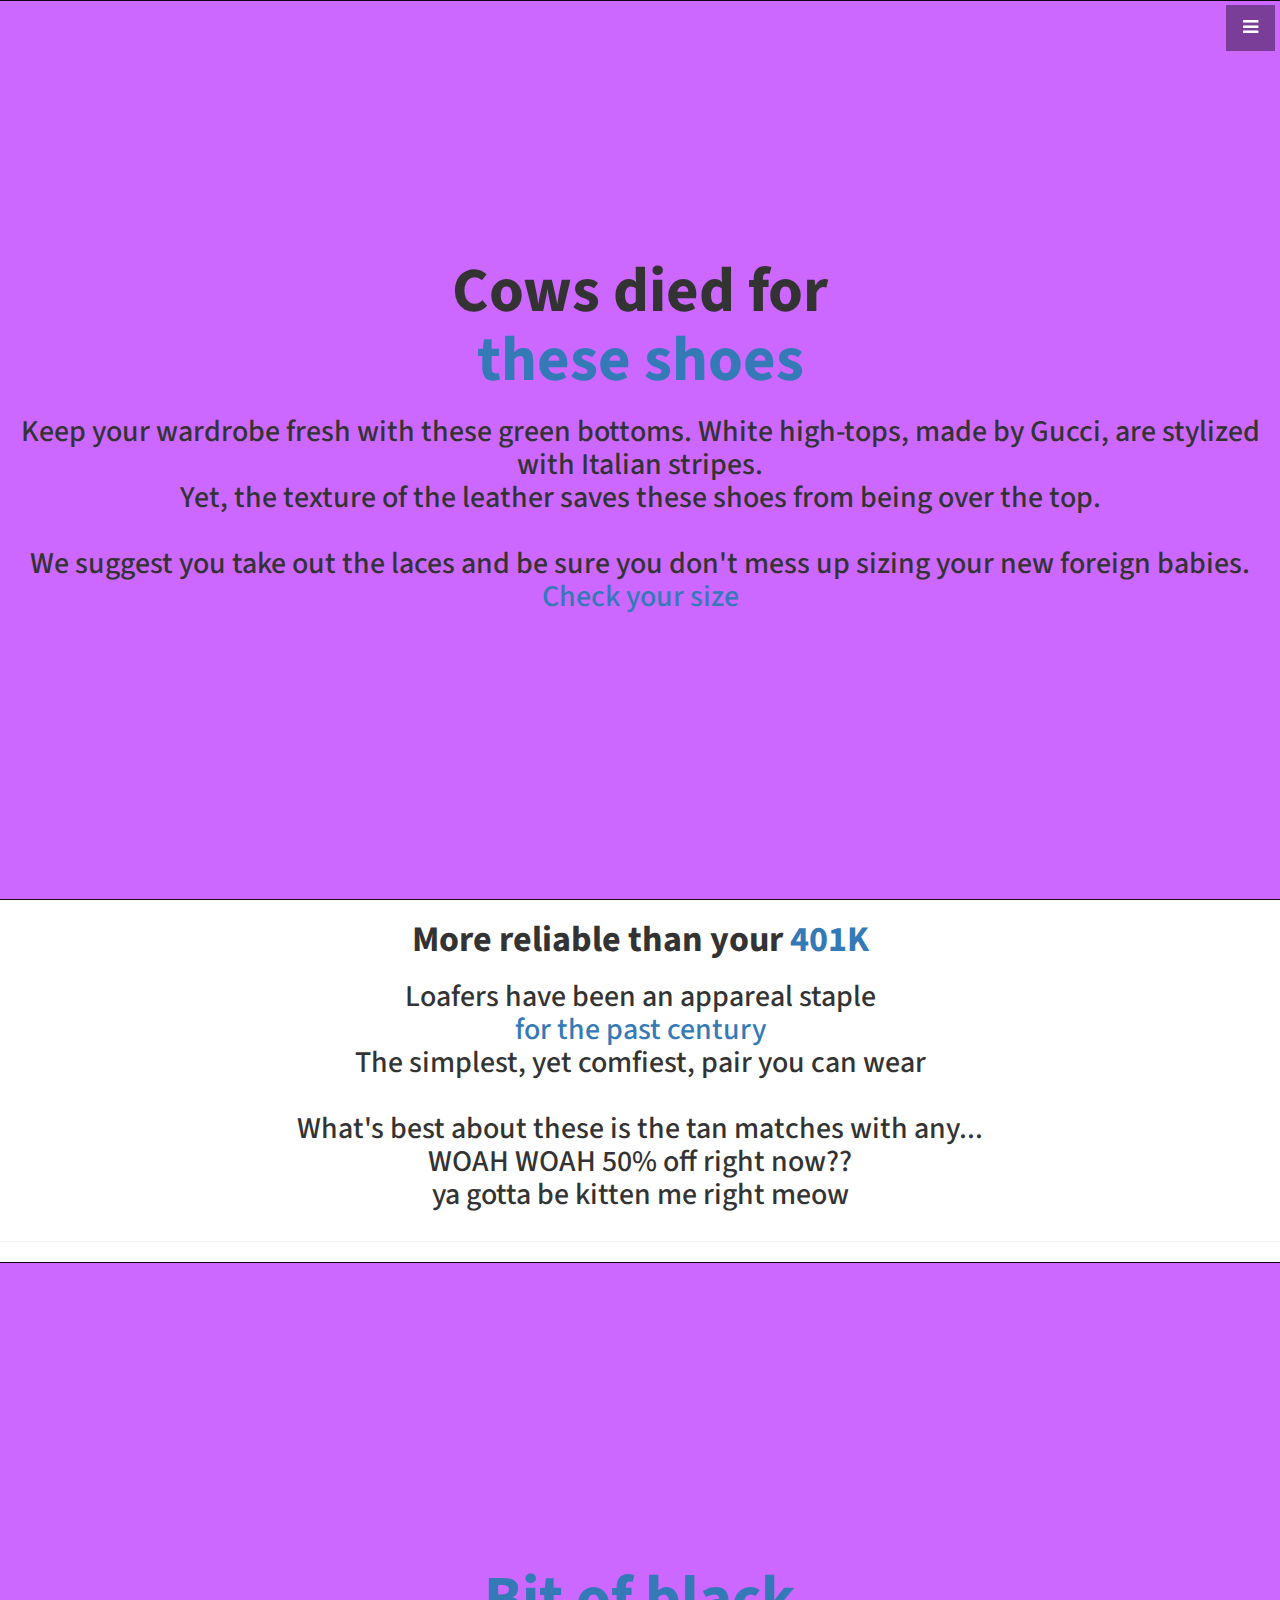
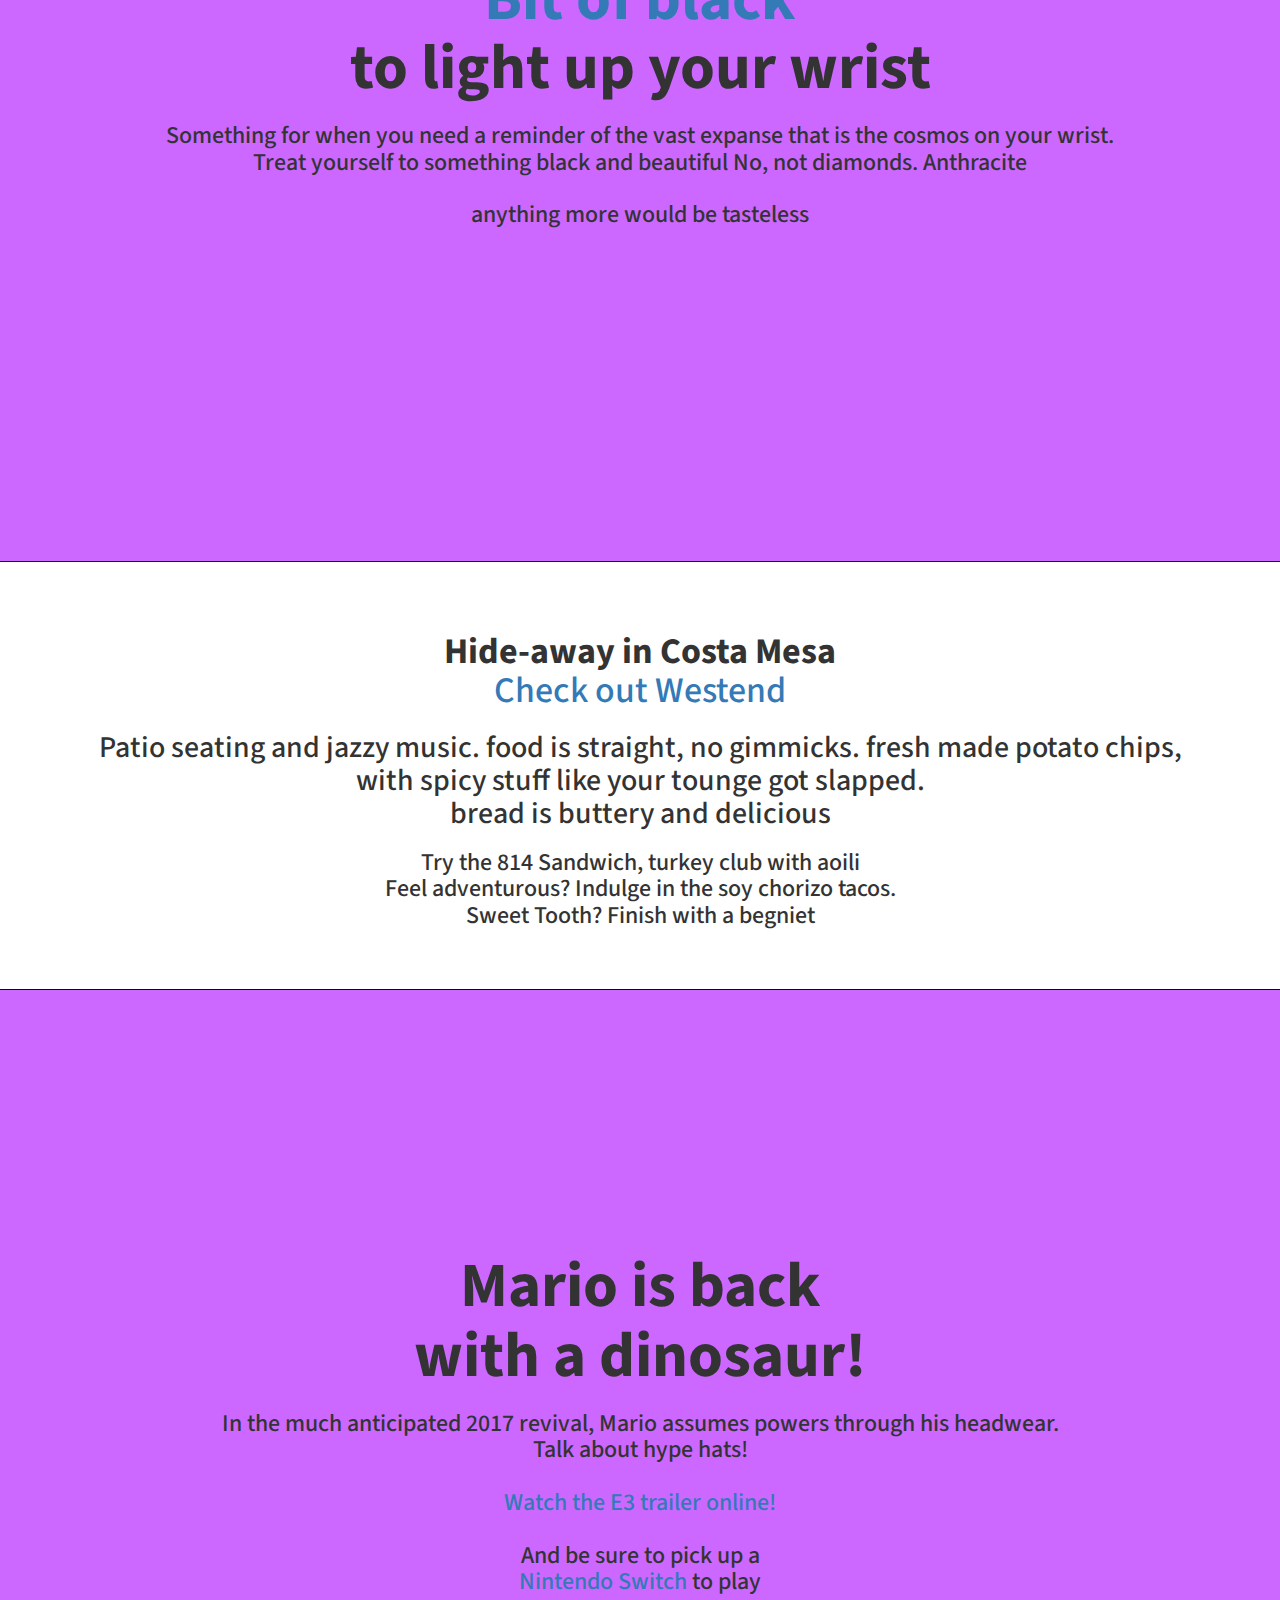
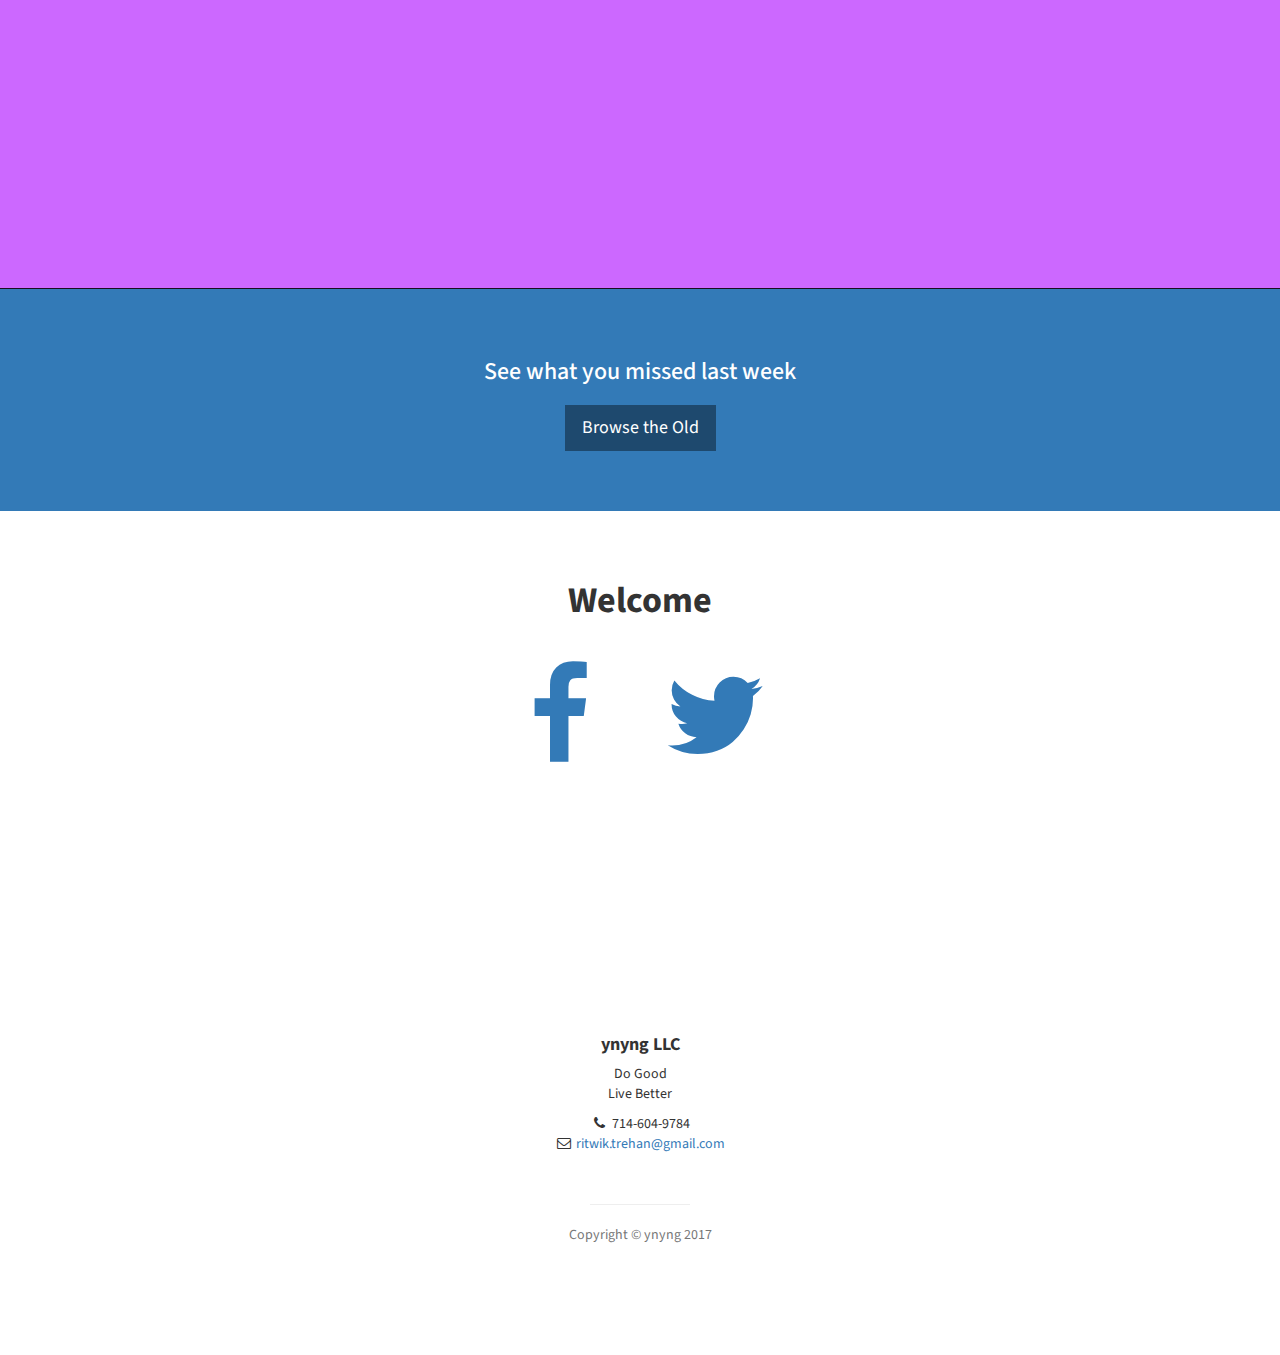
==== commit 6dc6cc92: "Add files via upload" ====
--- a/archive.html
+++ b/archive.html
@@ -174,6 +174,8 @@
         </div>
         <!-- /.container -->
     </section>
+    
+    <iframe src="//rcm-na.amazon-adsystem.com/e/cm?o=1&p=48&l=ur1&category=musicandentertainmentrot&f=ifr&linkID=5dd9a70113951fe4d71899855e8c735c&t=ynyngrecommen-20&tracking_id=ynyngrecommen-20" width="728" height="90" scrolling="no" border="0" marginwidth="0" style="border:none;" frameborder="0"></iframe>
 
 
     <!-- Footer -->
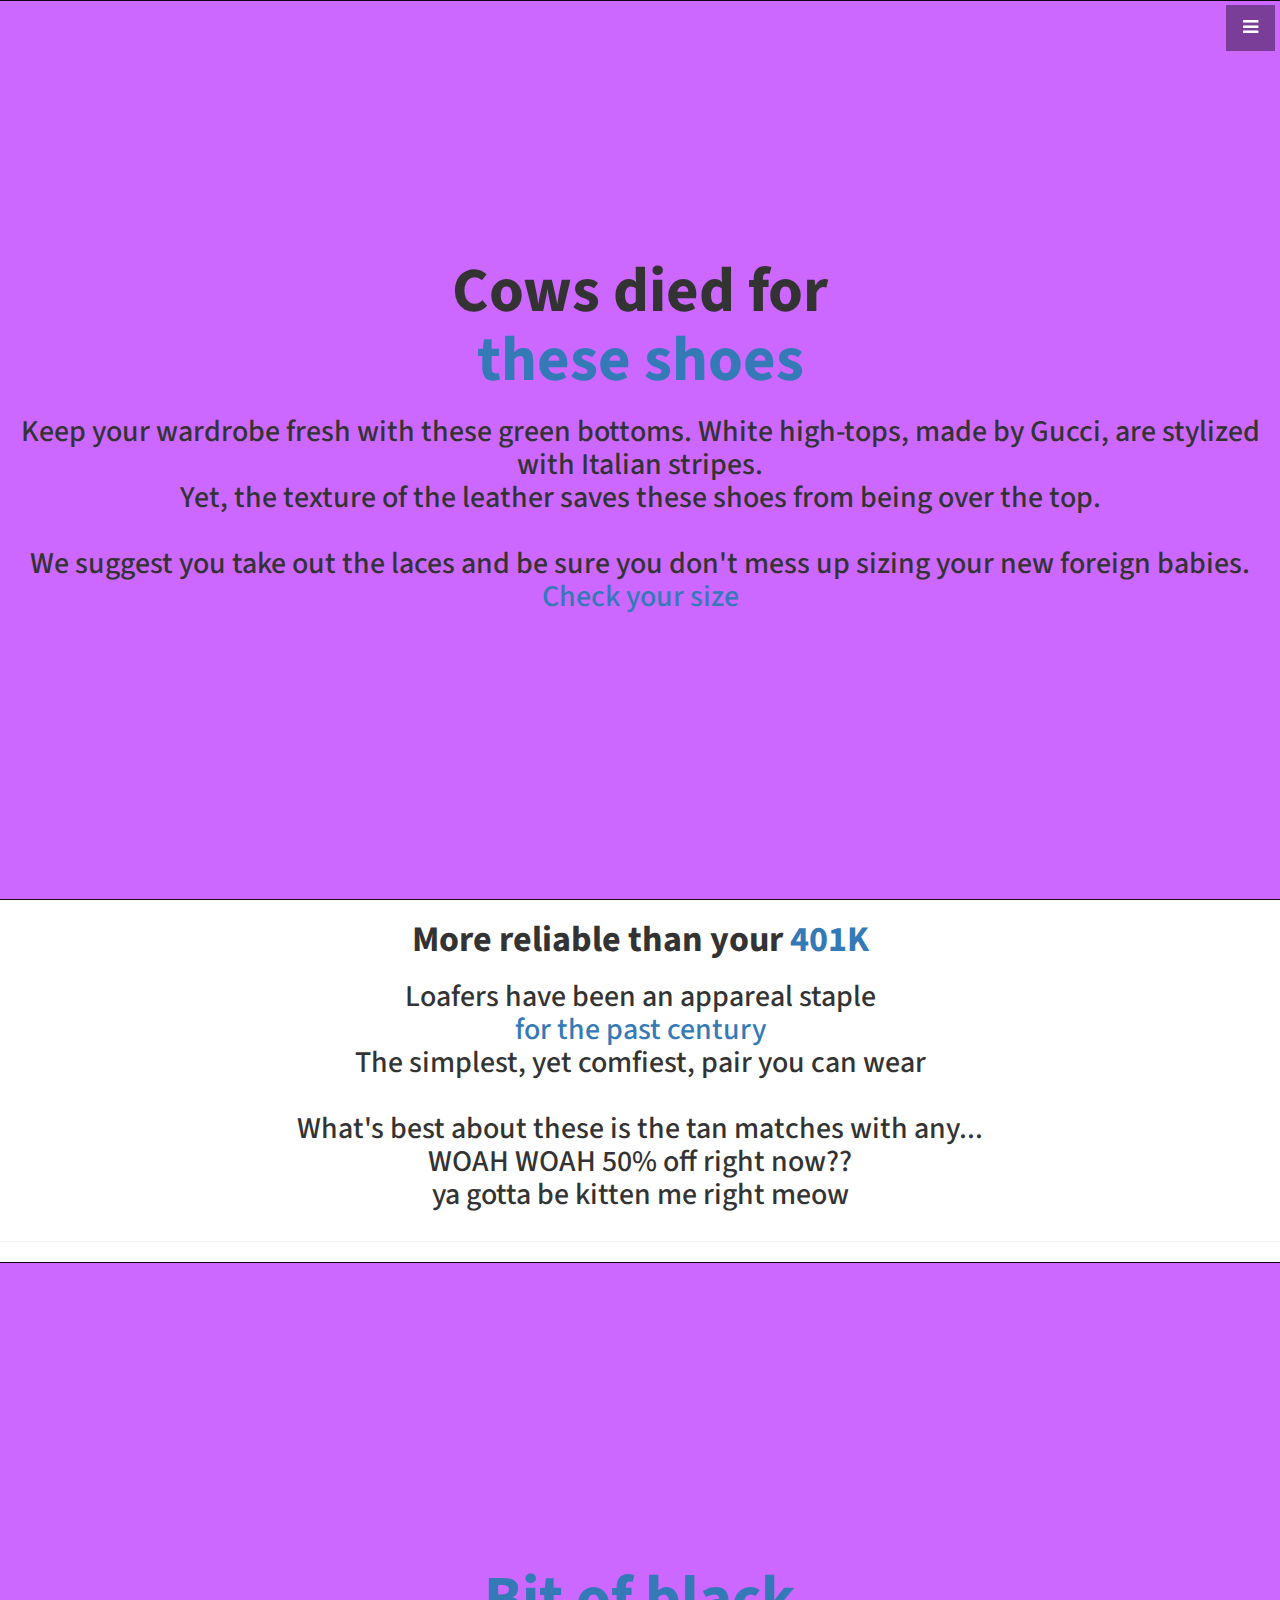
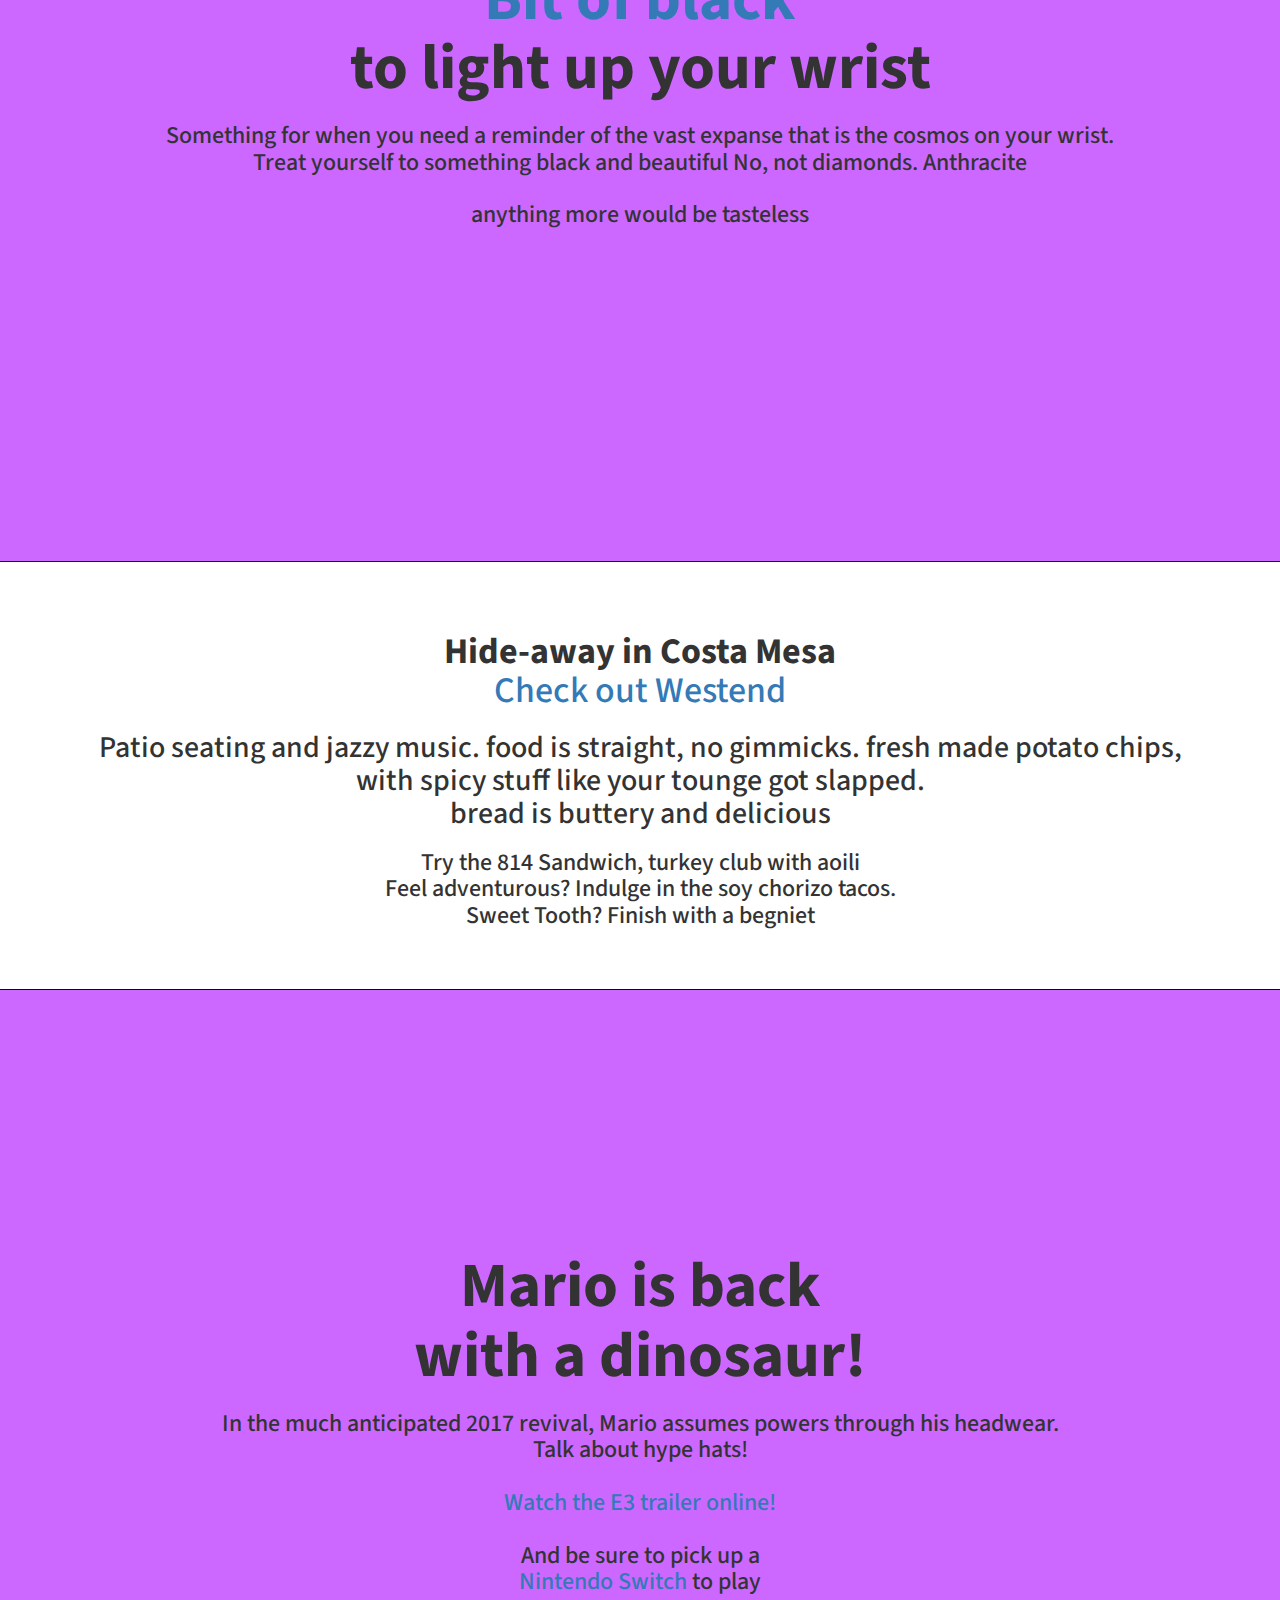
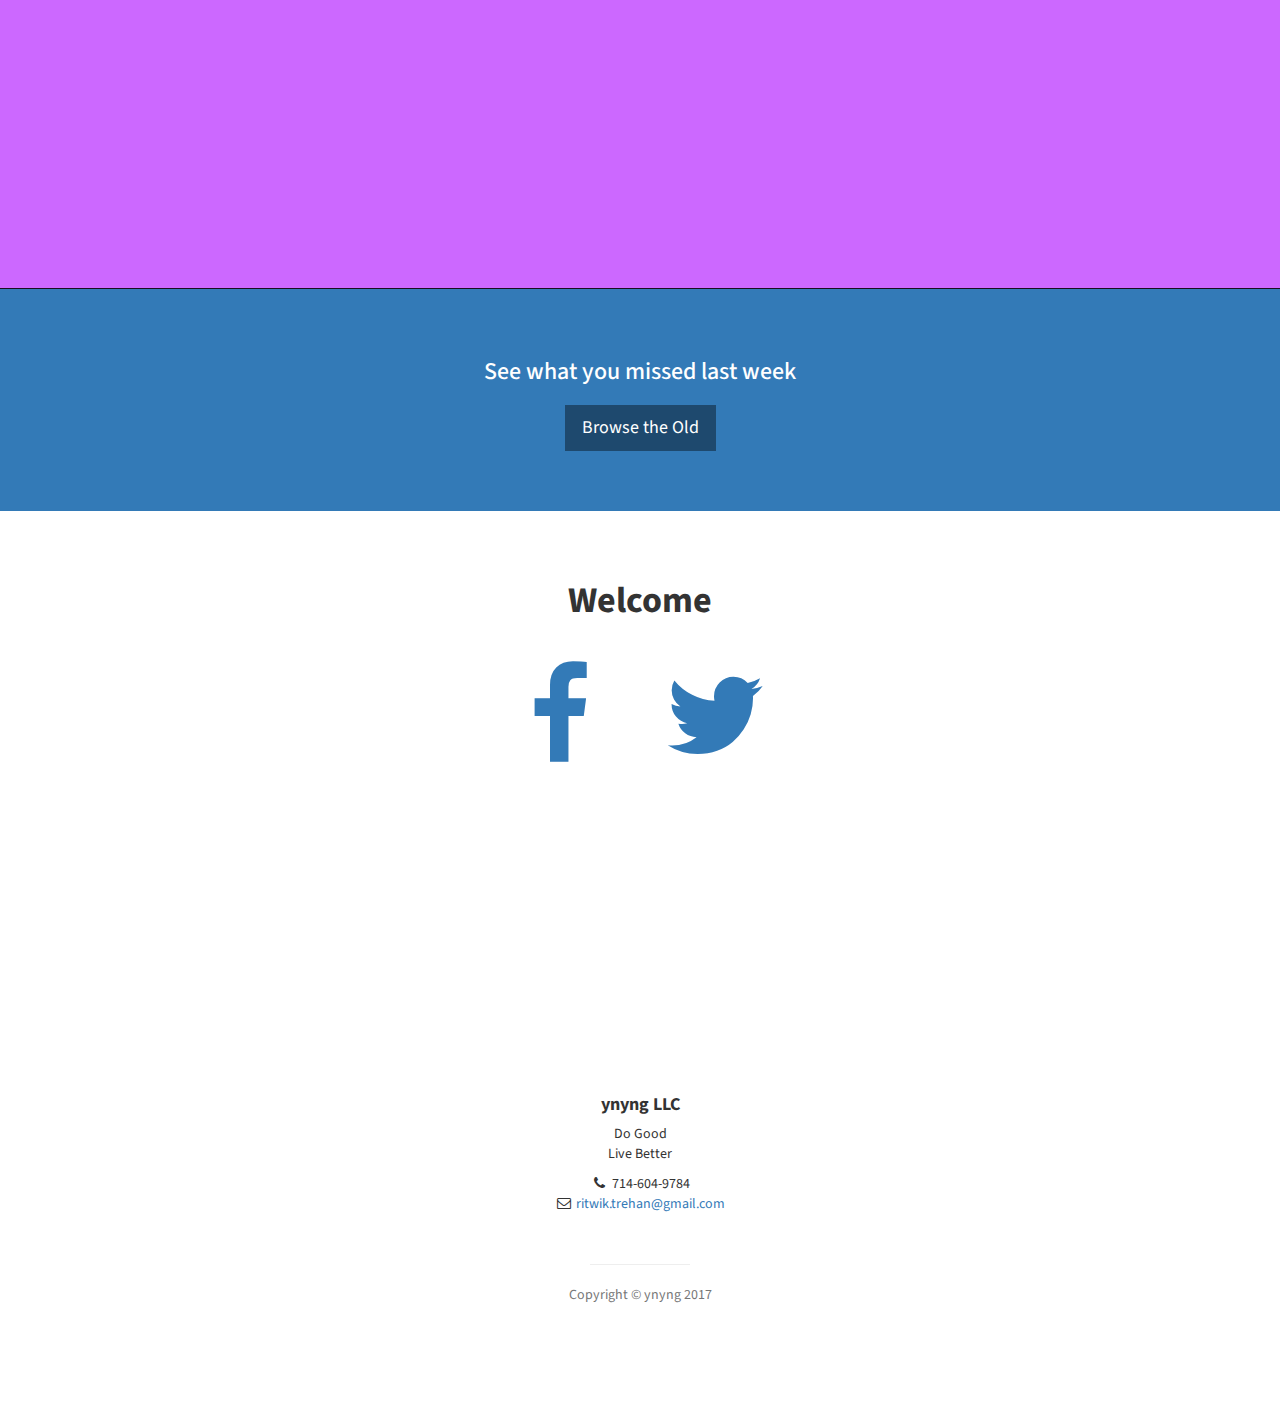
==== commit d900a22d: "Add files via upload" ====
--- a/archive.html
+++ b/archive.html
@@ -175,7 +175,7 @@
         <!-- /.container -->
     </section>
     
-    <iframe src="//rcm-na.amazon-adsystem.com/e/cm?o=1&p=48&l=ur1&category=musicandentertainmentrot&f=ifr&linkID=5dd9a70113951fe4d71899855e8c735c&t=ynyngrecommen-20&tracking_id=ynyngrecommen-20" width="728" height="90" scrolling="no" border="0" marginwidth="0" style="border:none;" frameborder="0"></iframe>
+    <iframe src="//rcm-na.amazon-adsystem.com/e/cm?o=1&p=48&l=ur1&category=musicandentertainmentrot&f=ifr&linkID=5dd9a70113951fe4d71899855e8c735c&t=ynyngrecommen-20&tracking_id=ynyngrecommen-20" scrolling="no" border="2" marginwidth="2" style="max-width:100%;" frameborder="0"></iframe>
 
 
     <!-- Footer -->
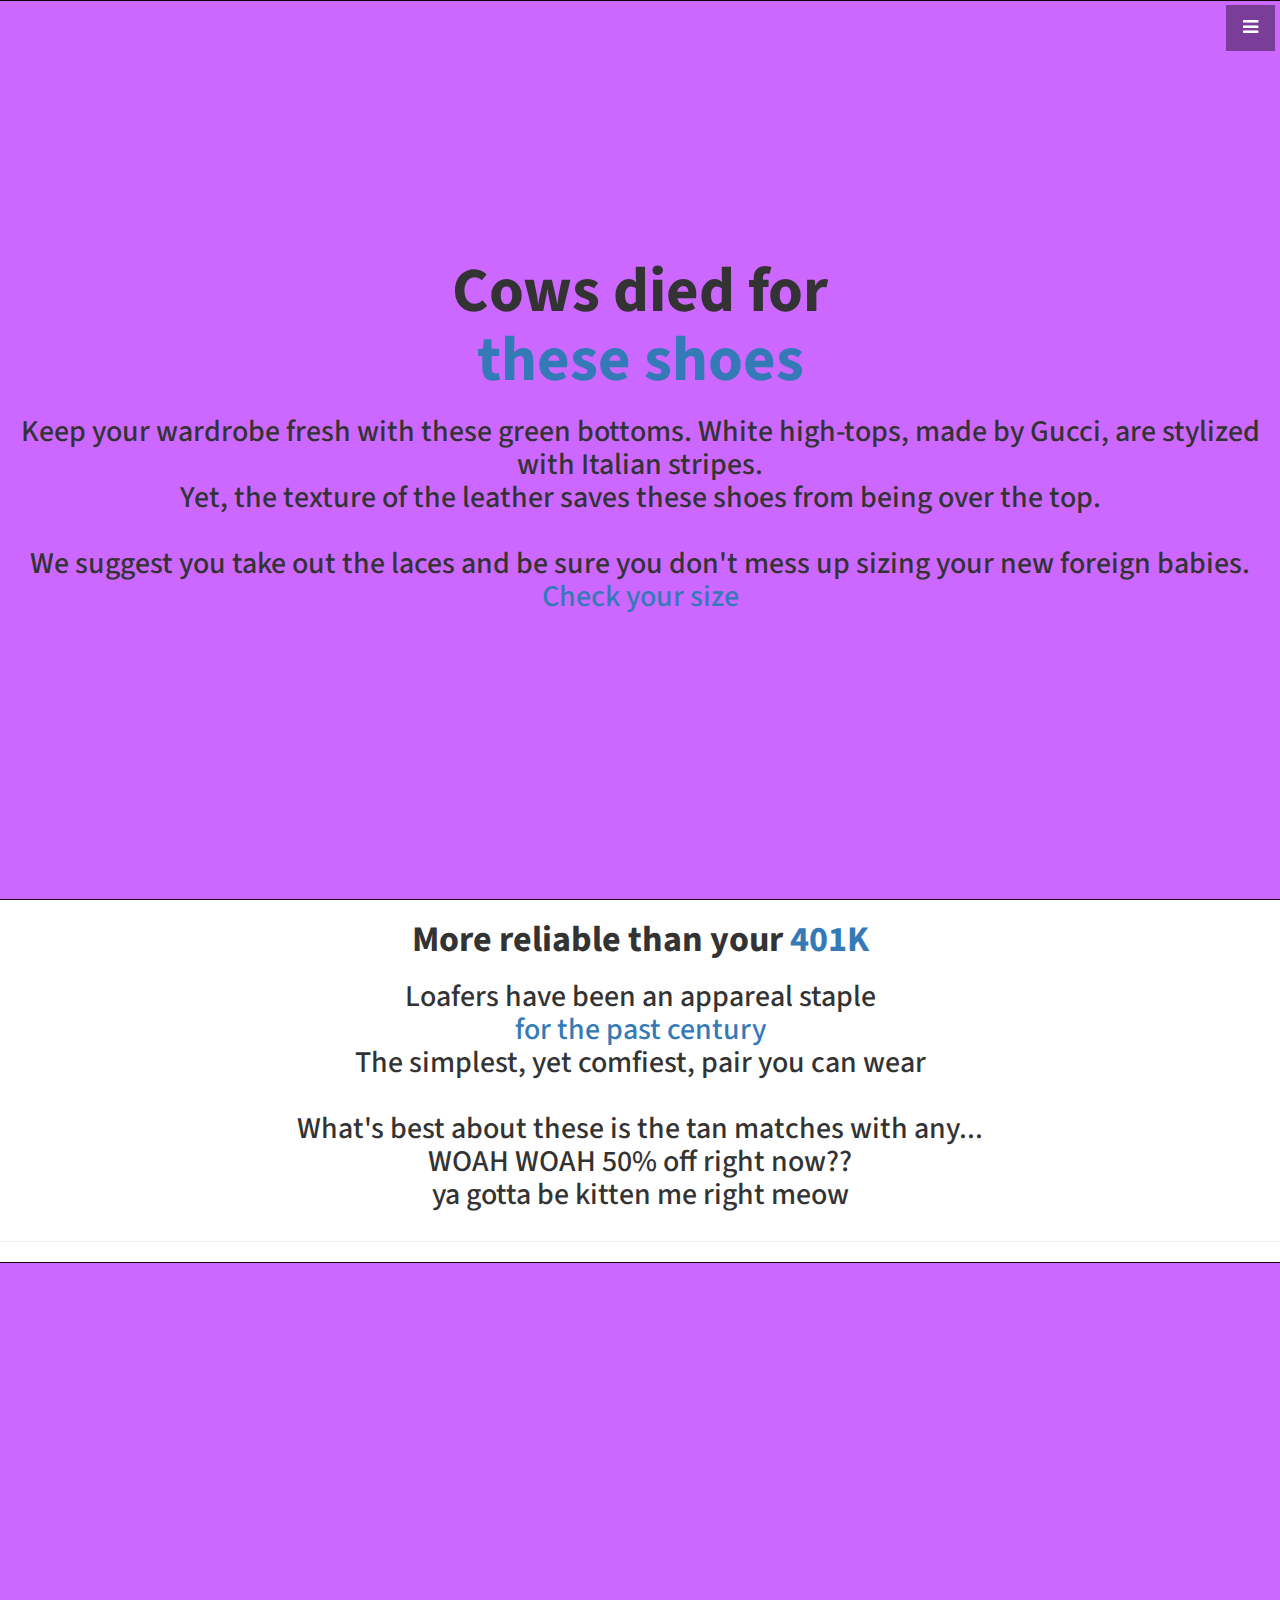
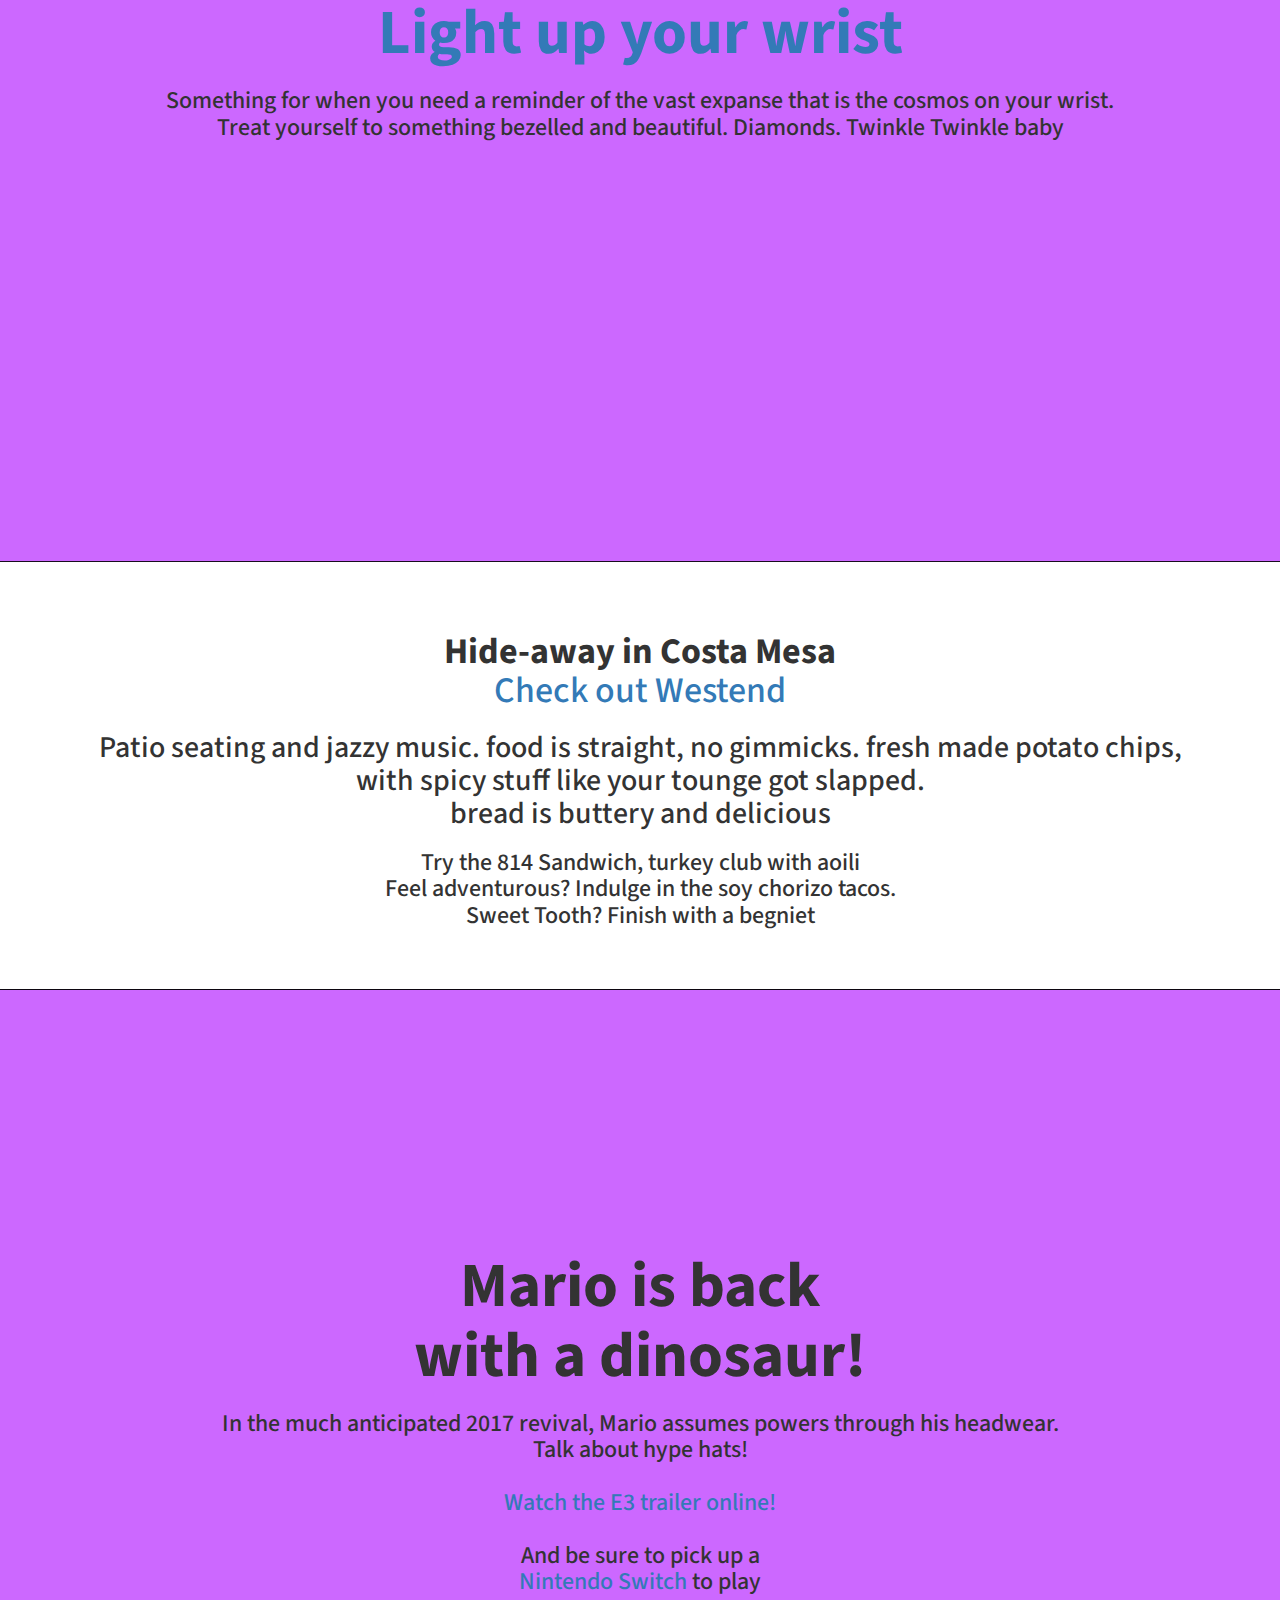
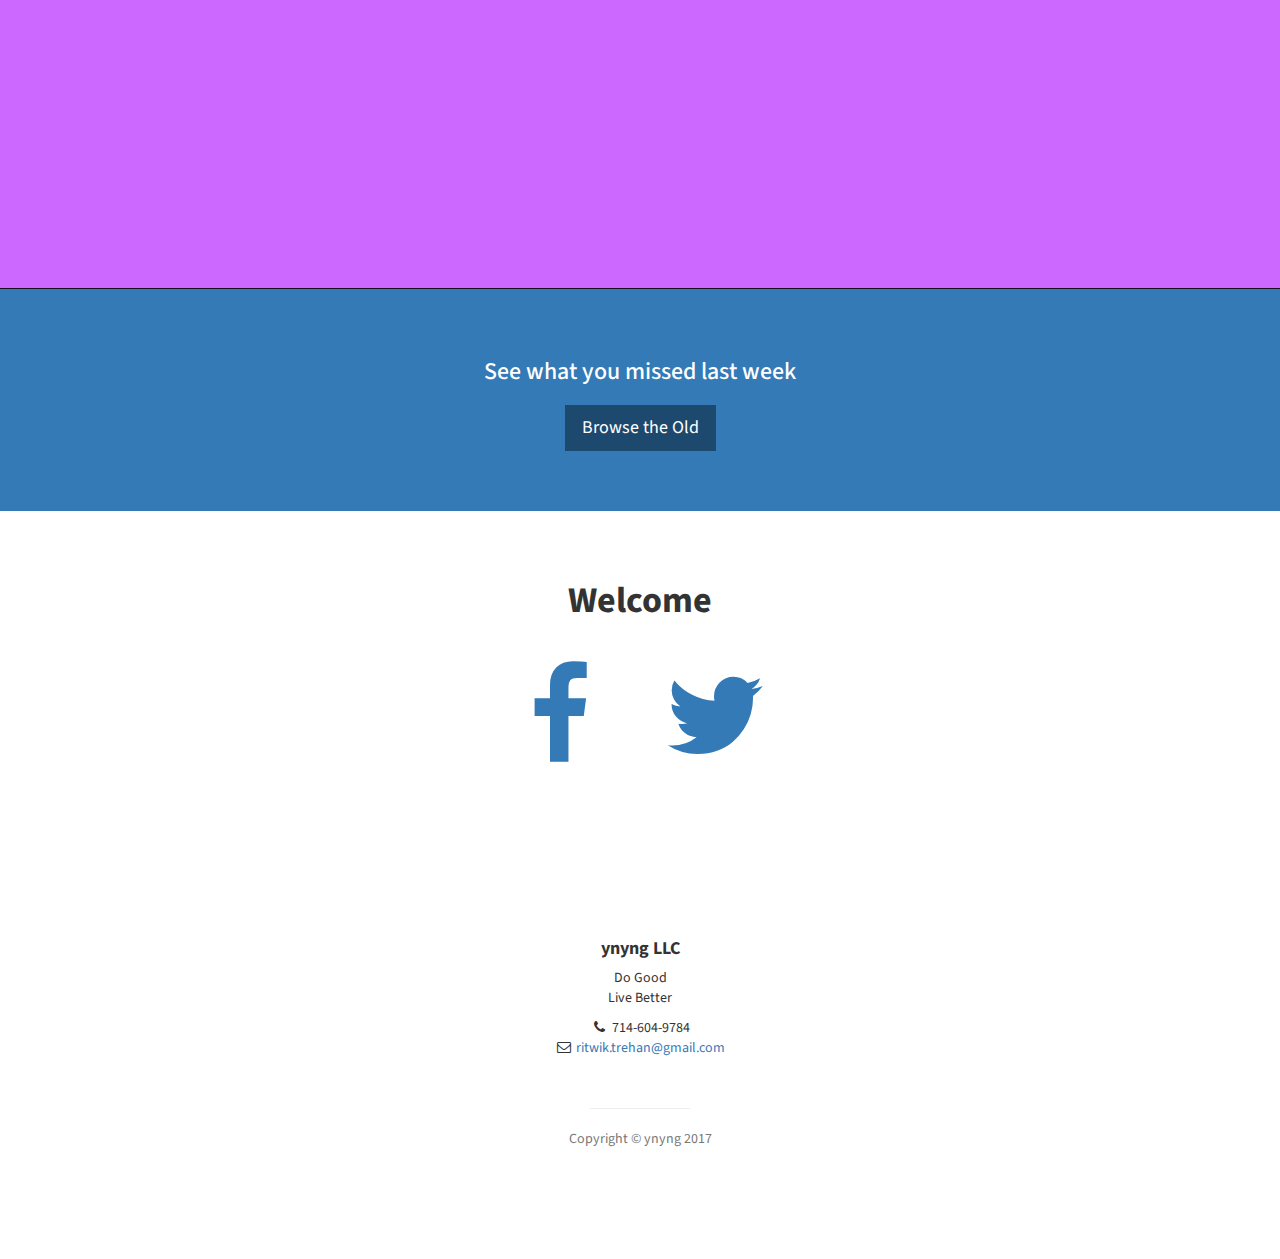
==== commit 09601c22: "Add files via upload" ====
--- a/archive.html
+++ b/archive.html
@@ -71,7 +71,7 @@
 We suggest you take out the laces
 and be sure you don't mess up 
 sizing your new foreign babies. <br>
-            <a href="https://goo.gl/jdcYdY">Check your size</a></h2>
+            <a href="https://www.amazon.com/gp/product/B01N16KTL0/ref=as_li_qf_sp_asin_il_tl?ie=UTF8&tag=ynyngrecommen-20&camp=1789&creative=9325&linkCode=as2&creativeASIN=B01N16KTL0&linkId=575d08e5ef9982c4ff8f2024777943d8">Check your size</a></h2>
             <br>
         </div>
             
@@ -80,7 +80,7 @@
      <div class="container">
             <div class="row">
                 <div class="col-lg-12 text-center">
-                    <h1><strong>More reliable than your <a href="https://goo.gl/5sUaxk">401K</a></strong></h1>
+                    <h1><strong>More reliable than your <a href="https://www.amazon.com/gp/product/B0721LKPM7/ref=as_li_qf_sp_asin_il_tl?ie=UTF8&tag=ynyngrecommen-20&camp=1789&creative=9325&linkCode=as2&creativeASIN=B0721LKPM7&linkId=9e1d3fb6a90afed75e92843192fffa73">401K</a></strong></h1>
                     <h2>Loafers have been an appareal staple<br> <a href="https://goo.gl/6dGS4u">for the past century</a><br>
 The simplest, yet comfiest, pair you can wear<br><br>
 What's best about these is the tan matches with any... <br> WOAH WOAH 50% off right now?? <br>
@@ -96,11 +96,10 @@
     
     <header id="wop" class="header">
         <div class="text-vertical-center">
-            <h1><a href="https://goo.gl/TgMPKT">Bit of black</a> <br> to light up your wrist</h1>
+            <h1><a href="https://www.amazon.com/gp/product/B00M65ZP3E/ref=as_li_qf_sp_asin_il_tl?ie=UTF8&tag=ynyngrecommen-20&camp=1789&creative=9325&linkCode=as2&creativeASIN=B00M65ZP3E&linkId=28b420ee283853a8ea6aa8572b5478f4">Light up your wrist</a></h1>
             <h3>Something for when you need a reminder of the vast expanse that is the cosmos
-on your wrist. <br>Treat yourself to something black and beautiful
-No, not diamonds. Anthracite<br><br>
-anything more would be tasteless<br></h3>
+on your wrist. <br>Treat yourself to something bezelled and beautiful. Diamonds. Twinkle Twinkle baby<br><br>
+<br></h3>
             <br>
         </div>
     </header>
@@ -174,8 +173,7 @@
         </div>
         <!-- /.container -->
     </section>
-    
-    <iframe src="//rcm-na.amazon-adsystem.com/e/cm?o=1&p=48&l=ur1&category=musicandentertainmentrot&f=ifr&linkID=5dd9a70113951fe4d71899855e8c735c&t=ynyngrecommen-20&tracking_id=ynyngrecommen-20" scrolling="no" border="2" marginwidth="2" style="max-width:100%;" frameborder="0"></iframe>
+
 
 
     <!-- Footer -->
